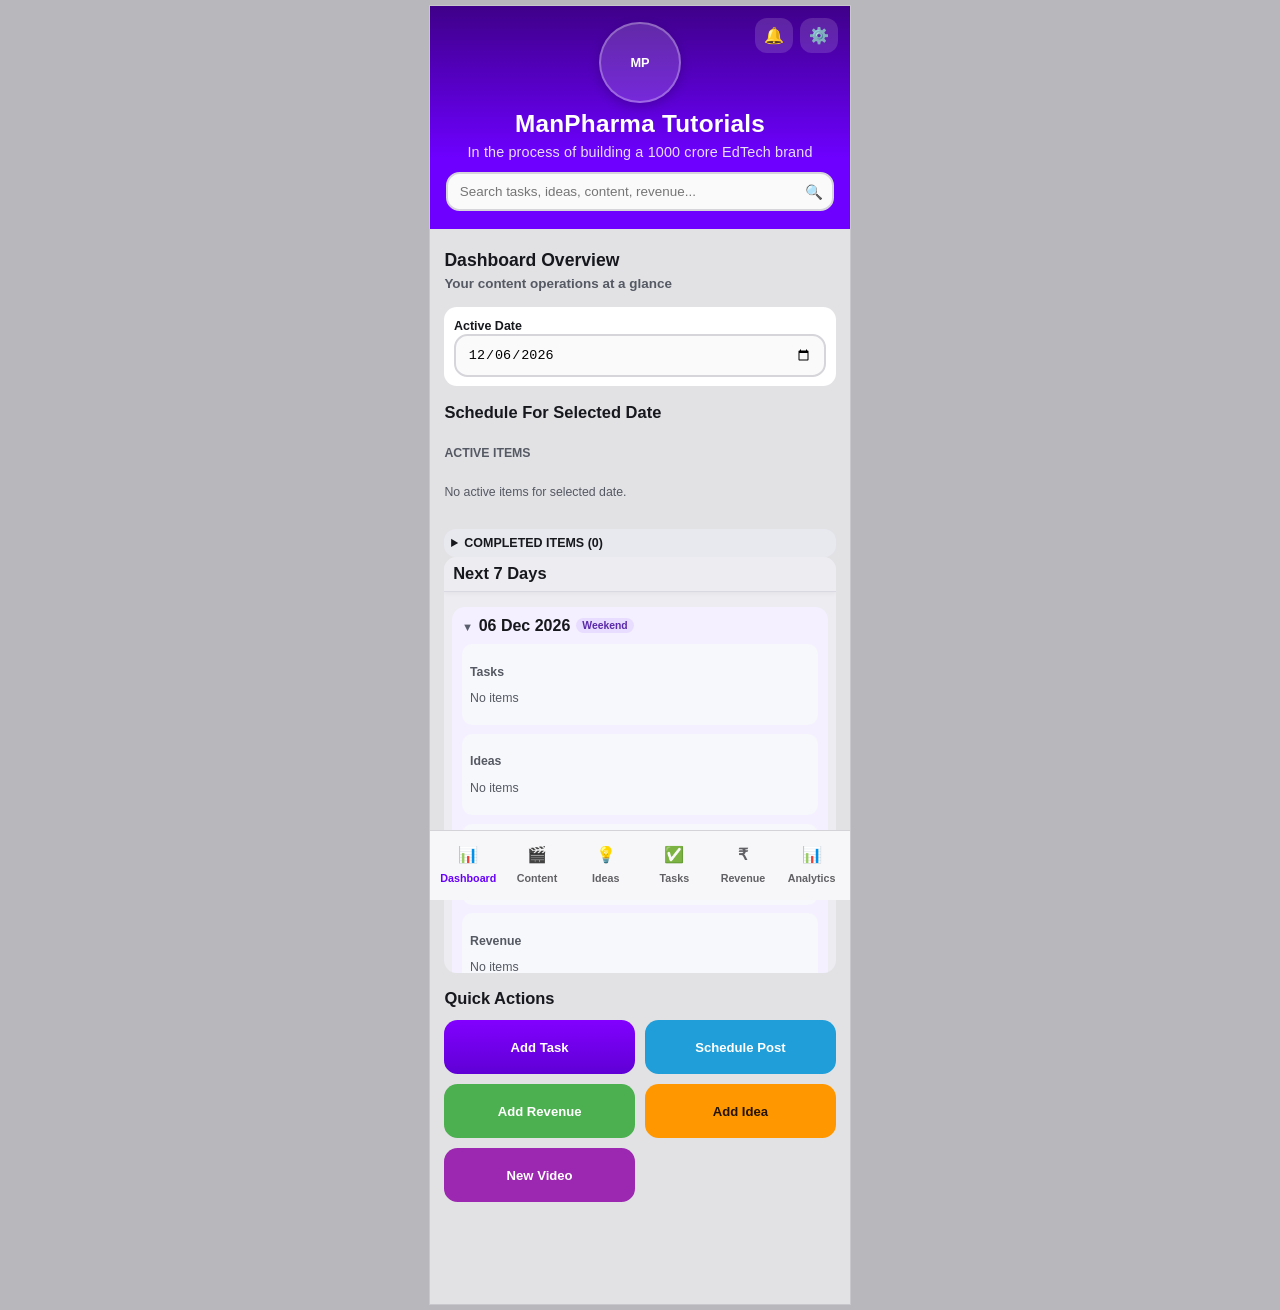
==== index.html @ 7091d490 "Add files via upload" ====
<!doctype html>
<html lang="en">
<head>
  <meta charset="UTF-8" />
  <meta name="viewport" content="width=device-width, initial-scale=1.0, viewport-fit=cover" />
  <meta name="theme-color" content="#ffffff" />
  <meta name="apple-mobile-web-app-capable" content="yes" />
  <meta name="apple-mobile-web-app-status-bar-style" content="default" />
  <meta name="apple-mobile-web-app-title" content="ManPharma" />
  <title>ManPharma Offline Dashboard</title>
  <link rel="manifest" href="./manifest.json" />
  <link rel="icon" type="image/png" href="./icons/icon-192.png" />
  <link rel="apple-touch-icon" href="./icons/apple-touch-icon.png" />
  <link rel="stylesheet" href="./styles.css" />
</head>
<body>
  <div class="phone-shell">
    <header class="topbar">
      <div class="brand-stack">
        <div class="brand-logo-box large">
          <img id="brandLogo" class="brand-logo hidden" alt="Brand logo" />
          <span id="brandLogoFallback" class="brand-logo-fallback">MP</span>
        </div>
        <div class="brand-texts centered">
          <h1 id="brandTitle">ManPharma Tutorials</h1>
          <p id="brandTagline">In the process of building a 1000 crore EdTech brand</p>
        </div>
      </div>
      <div class="header-actions">
        <button id="notifyButton" class="icon-btn" title="Due Notifications" aria-label="Due Notifications">🔔 <span id="notifyCount" class="badge hidden">0</span></button>
        <button id="brandingButton" class="icon-btn" title="Branding Settings" aria-label="Branding Settings" data-open="brandingModal">⚙️</button>
      </div>
      <div class="search-wrap">
        <input id="globalSearchInput" type="search" placeholder="Search tasks, ideas, content, revenue..." />
        <span class="search-icon">🔍</span>
      </div>
    </header>

    <main class="content" id="dashboardView">
      <section class="hero">
        <h2>Dashboard Overview</h2>
        <p>Your content operations at a glance</p>
      </section>
      <section class="card-inline">
        <label for="dashboardDatePicker">Active Date</label>
        <input id="dashboardDatePicker" type="date" />
      </section>
      <section>
        <h3>Schedule For Selected Date</h3>
        <div id="dashboardDayList" class="list"></div>
      </section>
      <section>
        <div class="week-zone">
          <div class="week-zone-head">
            <h3>Next 7 Days</h3>
          </div>
          <div id="dashboardWeekList" class="list week-scroll"></div>
        </div>
      </section>
      <section>
        <h3>Quick Actions</h3>
        <div class="action-grid">
          <button class="action-btn btn-purple" data-open="taskModal">Add Task</button>
          <button class="action-btn btn-blue" data-open="postModal">Schedule Post</button>
          <button class="action-btn btn-green" data-open="revenueModal">Add Revenue</button>
          <button class="action-btn btn-orange" data-open="ideaModal">Add Idea</button>
          <button class="action-btn btn-violet" data-open="videoModal">New Video</button>
        </div>
      </section>
    </main>

    <main class="content hidden" id="contentView">
      <section class="hero"><h2>Content</h2><p>Manage scheduled posts and videos</p></section>
      <button class="wide-cta" data-open="postModal">Schedule New Post</button>
      <button class="wide-cta" data-open="videoModal">Add New Video</button>
      <h3>Posts</h3>
      <div id="postsList" class="list"></div>
      <h3>Videos</h3>
      <div id="videosList" class="list"></div>
    </main>

    <main class="content hidden" id="ideasView">
      <section class="hero"><h2>Ideas</h2><p>Capture content and research ideas</p></section>
      <button class="wide-cta" data-open="ideaModal">New Idea</button>
      <div id="ideasList" class="list"></div>
    </main>

    <main class="content hidden" id="tasksView">
      <section class="hero"><h2>Tasks</h2><p>Track priorities and due dates</p></section>
      <button class="wide-cta" data-open="taskModal">Create Task</button>
      <div id="tasksList" class="list"></div>
    </main>

    <main class="content hidden" id="revenueView">
      <section class="hero"><h2>Revenue</h2><p>Track income entries and summaries</p></section>
      <button class="wide-cta" data-open="revenueModal">Add Revenue Entry</button>
      <div class="stats-grid one-col">
        <article class="stat-box">
          <small>Revenue Distribution</small>
          <canvas id="revenuePieChart" class="chart-canvas" width="320" height="220"></canvas>
        </article>
      </div>
      <div id="revenueModuleList" class="list"></div>
    </main>

    <main class="content hidden" id="analyticsView">
      <section class="hero"><h2>Analytics</h2><p>Productivity and revenue insights</p></section>
      <section>
        <h3>Productivity Analytics</h3>
        <div class="range-filter" data-range-group="prodRange">
          <button type="button" class="range-btn" data-range="1d">1 Day</button>
          <button type="button" class="range-btn active" data-range="7d">7 Days</button>
          <button type="button" class="range-btn" data-range="3m">3 Months</button>
          <button type="button" class="range-btn" data-range="6m">6 Months</button>
        </div>
        <div class="metric-stack">
          <article class="metric-stat-card metric-prod-scheduled"><small>Tasks Scheduled</small><strong id="prodScheduledMetric">0</strong></article>
          <article class="metric-stat-card metric-prod-completed"><small>Tasks Completed</small><strong id="prodCompletedMetric">0</strong></article>
          <article class="metric-stat-card metric-prod-rescheduled"><small>Tasks Rescheduled</small><strong id="prodRescheduledMetric">0</strong></article>
          <article class="metric-stat-card metric-prod-pending"><small>Tasks Pending</small><strong id="prodPendingMetric">0</strong></article>
        </div>
      </section>
      <section>
        <h3>Revenue Analytics</h3>
        <div class="range-filter" data-range-group="revRange">
          <button type="button" class="range-btn" data-range="1d">1 Day</button>
          <button type="button" class="range-btn active" data-range="7d">7 Days</button>
          <button type="button" class="range-btn" data-range="3m">3 Months</button>
          <button type="button" class="range-btn" data-range="6m">6 Months</button>
        </div>
        <div class="metric-stack">
          <article class="metric-stat-card metric-rev-added"><small>Revenue Added</small><strong id="revAddedMetric">₹0</strong></article>
          <article class="metric-stat-card metric-rev-received"><small>Revenue Received</small><strong id="revReceivedMetric">₹0</strong></article>
          <article class="metric-stat-card metric-rev-pending"><small>Revenue Pending</small><strong id="revPendingMetric">₹0</strong></article>
          <article class="metric-stat-card metric-rev-monthly"><small>Monthly Total</small><strong id="revMonthlyMetric">₹0</strong></article>
        </div>
      </section>
    </main>

    <nav class="bottom-nav">
      <button class="nav-btn active" data-view="dashboardView"><span>📊</span><span>Dashboard</span></button>
      <button class="nav-btn" data-view="contentView"><span>🎬</span><span>Content</span></button>
      <button class="nav-btn" data-view="ideasView"><span>💡</span><span>Ideas</span></button>
      <button class="nav-btn" data-view="tasksView"><span>✅</span><span>Tasks</span></button>
      <button class="nav-btn" data-view="revenueView"><span>₹</span><span>Revenue</span></button>
      <button class="nav-btn" data-view="analyticsView"><span>📊</span><span>Analytics</span></button>
    </nav>
  </div>

  <div id="overlay" class="overlay hidden"></div>

  <section id="taskModal" class="modal hidden">
    <header><h2>New Task</h2><button data-close>✕</button></header>
    <form id="taskForm">
      <input type="hidden" name="editId" />
      <input name="title" required placeholder="Task Title *" />
      <textarea name="desc" placeholder="Description (optional)"></textarea>
      <label>Priority</label>
      <div class="chips priority-chips" data-chip-group="taskPriority">
        <button type="button" class="chip priority-low" data-value="low">Low</button>
        <button type="button" class="chip priority-medium active" data-value="medium">Medium</button>
        <button type="button" class="chip priority-high" data-value="high">High</button>
      </div>
      <label>Category</label>
      <div id="taskFormCategoryChips" class="chips" data-chip-group="taskCategory"></div>
      <div class="inline-actions">
        <input id="newTaskCategoryInput" type="text" placeholder="Add category" />
        <button id="addTaskCategoryBtn" class="submit-btn secondary-btn" type="button">+ Add</button>
      </div>
      <label>Due Date & Time</label>
      <input type="datetime-local" name="dueDate" required />
      <label>Attachment (optional)</label>
      <input type="file" name="attachment" accept="image/*,.pdf,.doc,.docx,.txt" />
      <button class="submit-btn" type="submit">Save Task</button>
    </form>
  </section>

  <section id="postModal" class="modal hidden">
    <header><h2>Schedule Post</h2><button data-close>✕</button></header>
    <form id="postForm">
      <input type="hidden" name="editId" />
      <input name="title" required placeholder="Title *" />
      <label>Content Type</label>
      <div class="chips" data-chip-group="postType">
        <button type="button" class="chip active" data-value="video">Video</button>
        <button type="button" class="chip" data-value="post">Post</button>
        <button type="button" class="chip" data-value="story">Story</button>
        <button type="button" class="chip" data-value="reel">Reel</button>
      </div>
      <label>Status</label>
      <div class="chips" data-chip-group="postStatus">
        <button type="button" class="chip" data-value="draft">Draft</button>
        <button type="button" class="chip active" data-value="scheduled">Scheduled</button>
        <button type="button" class="chip" data-value="posted">Posted</button>
      </div>
      <label>Platform</label>
      <div class="chips" data-chip-group="platform">
        <button type="button" class="chip active" data-value="youtube">YouTube</button>
        <button type="button" class="chip" data-value="instagram">Instagram</button>
        <button type="button" class="chip" data-value="facebook">Facebook</button>
        <button type="button" class="chip" data-value="linkedin">LinkedIn</button>
      </div>
      <label>Priority</label>
      <div class="chips priority-chips" data-chip-group="postPriority">
        <button type="button" class="chip priority-low" data-value="low">Low</button>
        <button type="button" class="chip priority-medium active" data-value="medium">Medium</button>
        <button type="button" class="chip priority-high" data-value="high">High</button>
      </div>
      <label>Scheduled Date & Time</label>
      <input type="datetime-local" name="date" required />
      <label>Attachment (optional)</label>
      <input type="file" name="attachment" accept="image/*,.pdf,.doc,.docx,.txt" />
      <button class="submit-btn" type="submit">Save Post</button>
    </form>
  </section>

  <section id="ideaModal" class="modal hidden">
    <header><h2>New Idea</h2><button data-close>✕</button></header>
    <form id="ideaForm">
      <input type="hidden" name="editId" />
      <input name="title" required placeholder="Idea Title *" />
      <textarea name="description" placeholder="Description"></textarea>
      <label>Category</label>
      <div id="ideaCategoryChips" class="chips" data-chip-group="ideaCategory">
        <button type="button" class="chip active" data-value="pharmacology">Pharmacology</button>
      </div>
      <div class="inline-actions">
        <input id="newIdeaCategoryInput" type="text" placeholder="Add custom category" />
        <button type="button" id="addIdeaCategoryBtn" class="submit-btn secondary-btn">Add</button>
      </div>
      <p class="meta-line">Tip: Tap ✕ beside custom category to delete it.</p>
      <label>Priority</label>
      <div class="chips priority-chips" data-chip-group="ideaPriority">
        <button type="button" class="chip priority-low" data-value="low">Low</button>
        <button type="button" class="chip priority-medium active" data-value="medium">Medium</button>
        <button type="button" class="chip priority-high" data-value="high">High</button>
      </div>
      <label>Attachment (optional)</label>
      <input type="file" name="attachment" accept="image/*,.pdf,.doc,.docx,.txt" />
      <label>Date (optional)</label>
      <input type="date" name="ideaDate" />
      <button class="submit-btn" type="submit">Save Idea</button>
    </form>
  </section>

  <section id="revenueModal" class="modal hidden">
    <header><h2>Add Revenue</h2><button data-close>✕</button></header>
    <form id="revenueForm">
      <input type="hidden" name="editId" />
      <input name="title" placeholder="Title / Source label" />
      <label>Income Source</label>
      <select name="source" required>
        <option value="YouTube">YouTube</option>
        <option value="Course Sales">Course Sales</option>
        <option value="Sponsorship">Sponsorship</option>
        <option value="Affiliate">Affiliate</option>
        <option value="Other">Other</option>
      </select>
      <input name="category" placeholder="Category (manual)" />
      <input type="number" name="amount" min="0" step="1" required placeholder="Amount (INR)" />
      <label>Date</label>
      <input type="date" name="date" />
      <textarea name="notes" placeholder="Notes/comments"></textarea>
      <label>Payment Status</label>
      <select name="paymentStatus">
        <option value="received">Received</option>
        <option value="pending">Pending</option>
      </select>
      <button class="submit-btn" type="submit">Save Revenue</button>
    </form>
  </section>

  <section id="videoModal" class="modal hidden">
    <header><h2>New Video</h2><button data-close>✕</button></header>
    <form id="videoForm">
      <input type="hidden" name="editId" />
      <input name="title" required placeholder="Video title" />
      <label>Status</label>
      <div class="chips" data-chip-group="videoStatus">
        <button type="button" class="chip active" data-value="in-progress">In Progress</button>
        <button type="button" class="chip" data-value="editing">Editing</button>
        <button type="button" class="chip" data-value="done">Done</button>
      </div>
      <label>Priority</label>
      <div class="chips priority-chips" data-chip-group="videoPriority">
        <button type="button" class="chip priority-low" data-value="low">Low</button>
        <button type="button" class="chip priority-medium active" data-value="medium">Medium</button>
        <button type="button" class="chip priority-high" data-value="high">High</button>
      </div>
      <label>Attachment (optional)</label>
      <input type="file" name="attachment" accept="image/*,.pdf,.doc,.docx,.txt" />
      <button class="submit-btn" type="submit">Save Video</button>
    </form>
  </section>

  <section id="brandingModal" class="modal hidden">
    <header><h2>Branding Settings</h2><button data-close>✕</button></header>
    <form id="brandingForm">
      <label for="brandingTitleInput">Brand Title</label>
      <input id="brandingTitleInput" name="brandTitle" maxlength="50" required />
      <label for="brandingTaglineInput">Tagline</label>
      <input id="brandingTaglineInput" name="brandTagline" maxlength="120" required />
      <label>Logo (JPG, PNG, SVG)</label>
      <input id="logoInput" type="file" accept=".jpg,.jpeg,.png,.svg,image/jpeg,image/png,image/svg+xml" />
      <div class="branding-preview">
        <img id="brandingLogoPreview" class="branding-logo-preview hidden" alt="Current logo preview" />
        <span id="brandingLogoPreviewFallback" class="brand-logo-fallback">MP</span>
      </div>
      <label><input id="logoCircleToggle" type="checkbox" checked /> Circular crop logo</label>
      <label for="logoPosX">Adjust Logo Position X</label>
      <input id="logoPosX" type="range" min="0" max="100" value="50" />
      <label for="logoPosY">Adjust Logo Position Y</label>
      <input id="logoPosY" type="range" min="0" max="100" value="50" />
      <div class="inline-actions">
        <button type="button" id="replaceLogoBtn" class="submit-btn secondary-btn">Replace Logo</button>
        <button type="button" id="removeLogoBtn" class="submit-btn danger-btn">Remove Logo</button>
      </div>
      <div class="inline-actions">
        <button type="button" id="exportDataBtn" class="submit-btn secondary-btn">Export Backup</button>
        <button type="button" id="importDataBtn" class="submit-btn secondary-btn">Import Backup</button>
      </div>
      <input id="importDataInput" type="file" accept="application/json" class="hidden" />
      <button class="submit-btn" type="submit">Save Branding</button>
    </form>
  </section>

  <section id="filePreviewModal" class="modal hidden">
    <header><h2>Attachment Preview</h2><button data-close>✕</button></header>
    <div id="filePreviewContent" class="file-preview-content"></div>
  </section>

  <section id="bellModal" class="modal hidden">
    <header><h2>Due & Overdue Tasks</h2><button data-close>✕</button></header>
    <div id="bellDueList" class="list"></div>
  </section>

  <section id="rescheduleModal" class="modal hidden">
    <header><h2>Reschedule Task</h2><button data-close>✕</button></header>
    <form id="rescheduleForm">
      <input type="hidden" name="taskId" />
      <label>New Due Date & Time</label>
      <input type="datetime-local" name="dueDate" required />
      <button class="submit-btn" type="submit">Save Reschedule</button>
    </form>
  </section>

  <script src="./storage.js"></script>
  <script src="./ui.js"></script>
  <script src="./main.js"></script>
</body>
</html>
---- styles.css ----
:root {
  --bg: #e2e2e5;
  --surface: #ffffff;
  --text: #17181d;
  --muted: #555963;
  --purple: #6700ff;
  --blue: #0098e8;
  --green: #2fbd55;
  --orange: #ff9800;
  --pink: #e71d73;
  --chip-bg: #4a4560;
  --shadow: 0 0.3rem 1rem rgba(0, 0, 0, 0.13);
}

* { box-sizing: border-box; }
html { font-size: 100%; }
body {
  margin: 0;
  font-family: "-apple-system", "BlinkMacSystemFont", "Segoe UI", sans-serif;
  background: #b8b8bc;
  color: var(--text);
}

.phone-shell {
  width: 100%;
  max-width: 100vw;
  margin: 0;
  min-height: 100dvh;
  background: var(--bg);
  box-shadow: 0 0 0 1px #c8c8cc;
  position: relative;
  padding-bottom: calc(5.1rem + env(safe-area-inset-bottom, 0px));
}

.topbar {
  background: linear-gradient(180deg, #3f0089 0%, #6d00ff 68%);
  color: #fff;
  padding: 0.75rem 1rem 1.1rem;
  position: sticky;
  top: 0;
  z-index: 30;
}

.brand-stack {
  display: flex;
  align-items: center;
  flex-direction: column;
  gap: 0.45rem;
  padding-top: 0.2rem;
}

.brand-logo-box {
  width: 2.2rem;
  height: 2.2rem;
  border-radius: 0.7rem;
  background: #ffffff29;
  display: grid;
  place-items: center;
  overflow: hidden;
  flex-shrink: 0;
}

.brand-logo-box.large {
  width: 5.1rem;
  height: 5.1rem;
  border-radius: 999px;
  box-shadow: 0 0.25rem 0.75rem rgba(0, 0, 0, 0.2);
  border: 2px solid #ffffff4a;
}

.brand-logo-box.crop-circle .brand-logo {
  border-radius: 999px;
}

.brand-logo {
  width: 100%;
  height: 100%;
  object-fit: contain;
  object-position: center;
  image-rendering: -webkit-optimize-contrast;
}

.brand-logo-fallback {
  font-size: 0.8rem;
  font-weight: 800;
  color: #fff;
}

.brand-texts {
  min-width: 0;
}

.brand-texts.centered {
  text-align: center;
}

.brand-texts h1 {
  margin: 0;
  font-size: clamp(1.25rem, 5.8vw, 1.52rem);
  letter-spacing: 0.01em;
  font-weight: 800;
  white-space: nowrap;
  overflow: hidden;
  text-overflow: ellipsis;
}

.brand-texts p {
  margin: 0.26rem 0 0;
  font-size: clamp(0.82rem, 3.4vw, 0.9rem);
  color: #e8defa;
  letter-spacing: 0.01em;
  line-height: 1.25;
  max-width: 24rem;
  display: -webkit-box;
  -webkit-line-clamp: 2;
  -webkit-box-orient: vertical;
  overflow: hidden;
}

.header-actions {
  display: flex;
  align-items: center;
  gap: 0.46rem;
  position: absolute;
  top: 0.7rem;
  right: 0.75rem;
  z-index: 5;
}

.search-wrap {
  margin-top: 0.7rem;
  position: relative;
}

.search-wrap input {
  width: 100%;
  min-height: 2.25rem;
  border: 0;
  border-radius: 0.7rem;
  padding: 0.55rem 2.1rem 0.55rem 0.7rem;
  font-size: 0.8rem;
  background: #ffffffee;
}
.search-icon {
  position: absolute;
  right: 0.7rem;
  top: 50%;
  transform: translateY(-50%);
  font-size: 0.9rem;
  color: #4f5460;
  pointer-events: none;
}

.icon-btn {
  border: 0;
  background: #ffffff24;
  color: #fff;
  border-radius: 0.75rem;
  padding: 0.42rem 0.56rem;
  font-size: 1rem;
  cursor: pointer;
  position: relative;
  min-width: 2.2rem;
  min-height: 2.2rem;
}

.badge {
  position: absolute;
  top: -0.34rem;
  right: -0.34rem;
  background: #ff3b30;
  color: #fff;
  border-radius: 999px;
  min-width: 1rem;
  height: 1rem;
  font-size: 0.65rem;
  display: grid;
  place-items: center;
  border: 2px solid #fff;
}

.content { padding: 0.95rem 0.9rem 1.25rem; }
.card-inline {
  background: #fff;
  border-radius: 0.8rem;
  padding: 0.6rem;
  margin-top: 0.6rem;
}
.hero h2 { margin: 0.35rem 0 0; font-size: 1.1rem; line-height: 1.2; }
.hero p { margin: 0.3rem 0 1rem; color: var(--muted); font-size: 0.84rem; font-weight: 600; }
h3 { font-size: 1.03rem; margin: 1.05rem 0 0.7rem; line-height: 1.2; }

.cards-stack { display: grid; gap: 0.7rem; }
.metric-card {
  background: var(--surface);
  border-radius: 1rem;
  padding: 0.9rem;
  display: flex;
  gap: 0.8rem;
  align-items: center;
  box-shadow: var(--shadow);
  border-left: 0.3rem solid transparent;
}
.metric-icon {
  width: 3rem;
  height: 3rem;
  border-radius: 50%;
  background: #efeff5;
  display: grid;
  place-items: center;
  font-size: 1.5rem;
}
.metric-card strong { font-size: 1.55rem; line-height: 1; }
.metric-card p { margin: 0; font-size: 1rem; font-weight: 700; }
.metric-card small { font-size: 0.78rem; color: var(--muted); }

.accent-purple { border-left-color: var(--purple); }
.accent-blue { border-left-color: var(--blue); }
.accent-orange { border-left-color: var(--orange); }
.accent-green { border-left-color: var(--green); }

.action-grid {
  display: grid;
  grid-template-columns: repeat(2, 1fr);
  gap: 0.65rem;
}
.action-btn {
  border: 0;
  border-radius: 0.85rem;
  padding: 0.88rem 0.65rem;
  font-size: 0.82rem;
  font-weight: 800;
  color: #fff;
  min-height: 3.35rem;
  cursor: pointer;
}

.btn-purple { background: linear-gradient(180deg, #8200ff, #5f00d5); }
.btn-blue { background: #1f9ed9; }
.btn-green { background: #4caf50; }
.btn-orange { background: #ff9800; color: #241300; }
.btn-violet { background: #9c27b0; }
.btn-pink { background: #e91e63; }

.stats-grid {
  display: grid;
  grid-template-columns: repeat(2, 1fr);
  gap: 0.65rem;
}
.stats-grid.one-col {
  grid-template-columns: 1fr;
}
.stat-box {
  background: #f7f7f8;
  border-radius: 0.95rem;
  padding: 0.95rem;
  text-align: center;
}
.chart-canvas {
  width: 100%;
  height: 13rem;
  margin-top: 0.45rem;
  image-rendering: auto;
}
.stat-box div { font-size: 1.35rem; }
.stat-box strong { display: block; font-size: 1.55rem; }
.stat-box small { color: var(--muted); font-size: 0.8rem; }

.bottom-nav {
  position: fixed;
  bottom: 0;
  width: 100vw;
  left: 0;
  right: 0;
  background: #f7f7f9;
  border-top: 1px solid #d3d3d8;
  display: grid;
  grid-auto-flow: column;
  grid-auto-columns: minmax(4.1rem, 1fr);
  padding: 0.35rem 0.25rem;
  z-index: 40;
  overflow-x: auto;
}
.nav-btn {
  border: 0;
  background: transparent;
  color: #616165;
  font-size: 0.72rem;
  font-weight: 700;
  padding: 0.35rem 0.12rem;
  cursor: pointer;
  min-height: 3.6rem;
  display: grid;
  place-items: center;
  gap: 0.12rem;
}
.nav-btn.active { color: var(--purple); }
.nav-btn span:first-child { font-size: 1rem; line-height: 1; }
.nav-btn span:last-child { font-size: 0.67rem; line-height: 1.1; }

.wide-cta {
  width: 100%;
  border: 0;
  border-radius: 0.85rem;
  background: linear-gradient(90deg, #7500ff, #5400bf);
  color: #fff;
  font-size: 0.84rem;
  font-weight: 800;
  padding: 0.8rem;
  margin-bottom: 0.58rem;
  cursor: pointer;
}
.list {
  display: grid;
  gap: 0.58rem;
  margin-top: 0.45rem;
}
.list-item {
  border-radius: 1rem;
  background: #fff;
  padding: 0.82rem 0.8rem;
  box-shadow: 0 0.26rem 0.78rem rgba(0, 0, 0, 0.12);
  transition: transform 0.2s ease, opacity 0.2s ease, background-color 0.2s ease;
}
.list-item p { margin: 0.25rem 0; font-size: 0.8rem; }
.list-item.completed {
  opacity: 0.58;
  background: #f0f1f4;
}
.item-main {
  display: flex;
  align-items: flex-start;
  gap: 0.62rem;
}
.item-content {
  min-width: 0;
  flex: 1;
}
.item-title-row {
  display: flex;
  align-items: flex-start;
  gap: 0.4rem;
}
.item-title {
  font-size: 0.86rem;
  font-weight: 700;
  min-width: 0;
  flex: 1;
  white-space: normal;
  overflow-wrap: anywhere;
  word-break: break-word;
}
.item-subline {
  margin-top: 0.14rem;
  color: #61626c;
  font-size: 0.76rem;
  line-height: 1.2;
  overflow-wrap: anywhere;
  word-break: break-word;
}
.item-bottom {
  margin-top: 0.36rem;
}
.list-item.completed .item-title,
.list-item.completed .meta-line {
  text-decoration: line-through;
}
.delete-btn {
  border: 0;
  background: #f3d9dc;
  color: #8d1f28;
  border-radius: 0.55rem;
  padding: 0.34rem 0.5rem;
  cursor: pointer;
  font-size: 0.82rem;
  min-height: 2rem;
}
.edit-btn {
  border: 0;
  background: #dbe4f6;
  color: #334b79;
  border-radius: 0.55rem;
  padding: 0.34rem 0.5rem;
  cursor: pointer;
  font-size: 0.82rem;
  min-height: 2rem;
}
.edit-btn:disabled {
  opacity: 0.45;
  cursor: not-allowed;
}
.item-actions {
  display: flex;
  flex-direction: column;
  gap: 0.3rem;
  flex-shrink: 0;
  align-items: flex-end;
}
.attach-btn {
  border: 0;
  background: #d7e7d8;
  color: #1f5f2e;
  border-radius: 0.55rem;
  padding: 0.34rem 0.5rem;
  cursor: pointer;
  font-size: 0.82rem;
  min-height: 2rem;
}
.toggle-box {
  width: 1.05rem;
  height: 1.05rem;
  margin: 0;
  align-self: center;
}
.meta-line {
  color: var(--muted);
  font-size: 0.77rem;
  overflow-wrap: anywhere;
  word-break: break-word;
}
.completed-wrap {
  margin-top: 0.55rem;
}
.completed-box {
  background: #e8e9ef;
  border-radius: 0.75rem;
  padding: 0.42rem;
}
.completed-box summary {
  cursor: pointer;
  font-weight: 700;
  font-size: 0.78rem;
}
.completed-box > .list {
  max-height: 0;
  overflow: hidden;
  transition: max-height 0.24s ease;
}
.completed-box[open] > .list {
  max-height: 60rem;
}
.task-category-tools {
  background: #fff;
  border-radius: 0.8rem;
  padding: 0.65rem;
  margin: 0.6rem 0;
}
.day-task-list {
  display: grid;
  gap: 0.5rem;
}
.day-task-row {
  display: flex;
  align-items: flex-start;
  gap: 0.6rem;
  background: #fff;
  border-radius: 0.8rem;
  padding: 0.65rem 0.7rem;
  border: 1px solid #e2e4eb;
}
.day-task-row .toggle-box {
  margin-top: 0.1rem;
}
.day-task-content {
  min-width: 0;
  flex: 1;
}
.day-task-title {
  margin: 0;
  font-size: 0.9rem;
  font-weight: 700;
  color: #1a1f2b;
}
.day-task-meta {
  margin: 0.18rem 0 0;
  color: #5d6371;
  font-size: 0.78rem;
}
.day-task-row.completed .day-task-title,
.day-task-row.completed .day-task-meta {
  text-decoration: line-through;
  opacity: 0.7;
}
.week-zone {
  max-height: 26rem;
  overflow-y: auto;
  border-radius: 0.8rem;
  background: #ececf1;
}
.week-zone-head {
  position: sticky;
  top: 0;
  z-index: 2;
  background: #ececf1;
  border-bottom: 1px solid #d8d9e1;
  box-shadow: 0 2px 4px rgba(0, 0, 0, 0.04);
  padding: 0.45rem 0.55rem;
}
.week-zone-head h3 {
  margin: 0;
}
.week-scroll {
  display: grid;
  gap: 0.5rem;
  padding: 0.5rem;
}
.analytics-vertical {
  text-align: left;
}
.analytics-vertical p {
  margin: 0.4rem 0;
  font-size: 0.9rem;
  color: #1d2331;
}
.analytics-vertical strong {
  color: #121722;
}
.scheduled-group {
  background: #fff;
  border-radius: 0.8rem;
  padding: 0.6rem;
}
.week-card.weekend {
  background: #f4f0ff;
}
.scheduled-head {
  display: flex;
  align-items: flex-start;
  justify-content: space-between;
  gap: 0.5rem;
}
.scheduled-head::-webkit-details-marker {
  display: none;
}
.week-headline {
  display: flex;
  align-items: center;
  gap: 0.35rem;
}
.week-arrow::before {
  content: "▼";
  font-size: 0.7rem;
  color: #5a5f6d;
}
.week-card:not([open]) .week-arrow::before {
  content: "▶";
}
.weekend-chip {
  font-size: 0.65rem;
  font-weight: 700;
  color: #5a2aa8;
  background: #e9ddff;
  border-radius: 999px;
  padding: 0.12rem 0.4rem;
}
.inline-mini-actions {
  display: flex;
  flex-wrap: nowrap;
  gap: 0.35rem;
  justify-content: flex-end;
  overflow-x: auto;
  white-space: nowrap;
}
.week-zone .inline-mini-actions {
  display: none !important;
}
.mini-btn {
  border: 0;
  border-radius: 999px;
  color: #fff;
  font-size: 0.68rem;
  font-weight: 700;
  padding: 0.28rem 0.5rem;
  cursor: pointer;
  flex: 0 0 auto;
}
.mini-task {
  background: linear-gradient(180deg, #8200ff, #5f00d5);
}
.mini-content {
  background: #1f9ed9;
}
.mini-revenue {
  background: #4caf50;
}

.range-filter {
  display: flex;
  gap: 0.4rem;
  margin-bottom: 0.6rem;
  overflow-x: auto;
}
.range-btn {
  border: 1px solid #d2d5dd;
  background: #f8f9fb;
  color: #3e4555;
  border-radius: 999px;
  padding: 0.36rem 0.62rem;
  font-size: 0.75rem;
  font-weight: 700;
  flex: 0 0 auto;
  cursor: pointer;
}
.range-btn.active {
  background: #ece6ff;
  border-color: #b8a8ef;
  color: #45238f;
}

.metric-stack {
  display: grid;
  gap: 0.5rem;
}
.metric-stat-card {
  border-radius: 0.85rem;
  padding: 0.72rem 0.78rem;
  color: #fff;
}
.metric-stat-card small {
  font-size: 0.72rem;
  opacity: 0.95;
}
.metric-stat-card strong {
  display: block;
  margin-top: 0.22rem;
  font-size: 1.3rem;
  font-weight: 800;
}
.metric-prod-scheduled { background: linear-gradient(180deg, #5c6cff, #5343d8); }
.metric-prod-completed { background: #2f9f54; }
.metric-prod-rescheduled { background: #f2941f; }
.metric-prod-pending { background: #d64a4a; }
.metric-rev-added { background: linear-gradient(180deg, #1896d8, #2570d9); }
.metric-rev-received { background: #2f9f54; }
.metric-rev-pending { background: #d97070; }
.metric-rev-monthly { background: linear-gradient(180deg, #7f33f0, #5f2ec6); }

.analytics-vertical {
  background: transparent;
  padding: 0;
}
.scheduled-grid {
  display: grid;
  gap: 0.55rem;
  margin-top: 0.6rem;
  overflow: hidden;
  max-height: 40rem;
  opacity: 1;
  transition: max-height 0.22s ease, opacity 0.2s ease;
}
.week-card:not([open]) .scheduled-grid {
  max-height: 0;
  opacity: 0;
  margin-top: 0;
}
.scheduled-cell {
  background: #f7f8fb;
  border-radius: 0.65rem;
  padding: 0.5rem;
}

@keyframes itemIn {
  from { opacity: 0; transform: translateY(4px); }
  to { opacity: 1; transform: translateY(0); }
}
.list-item {
  animation: itemIn 0.2s ease;
}

.overlay {
  position: fixed;
  inset: 0;
  background: rgba(0, 0, 0, 0.5);
  z-index: 50;
}

.modal {
  position: fixed;
  left: 50%;
  transform: translateX(-50%);
  bottom: 0;
  width: min(26.25rem, 100vw);
  max-height: 90vh;
  overflow: auto;
  background: #f3f3f5;
  border-radius: 1.2rem 1.2rem 0 0;
  z-index: 60;
  padding: 1rem 0.88rem 1.2rem;
}
.modal header {
  display: flex;
  justify-content: space-between;
  align-items: center;
  margin-bottom: 0.45rem;
}
.modal h2 { margin: 0; font-size: 1.1rem; }
.modal header button {
  border: 0;
  font-size: 1.65rem;
  background: transparent;
  cursor: pointer;
  color: #67676d;
}

form { display: grid; gap: 0.6rem; }
input:not([type="checkbox"]):not([type="range"]), textarea, select {
  width: 100%;
  border: 2px solid #d5d5da;
  border-radius: 0.85rem;
  padding: 0.65rem 0.74rem;
  font-size: 0.84rem;
  background: #fafafb;
}
textarea { min-height: 6rem; resize: vertical; }
input[type="range"] {
  width: 100%;
}
input[type="checkbox"] {
  width: auto;
}
label { font-size: 0.78rem; font-weight: 700; margin-top: 0.2rem; }

.chips {
  display: flex;
  flex-wrap: wrap;
  gap: 0.45rem;
}
.category-chip-wrap {
  display: inline-flex;
  align-items: center;
  background: #eef0f6;
  border-radius: 0.7rem;
  padding: 0.13rem;
}
.chip-remove {
  border: 0;
  background: #f0d2d7;
  color: #7d2931;
  border-radius: 0.45rem;
  width: 1.2rem;
  height: 1.2rem;
  font-size: 0.72rem;
  cursor: pointer;
}
.chip {
  border: 0;
  border-radius: 0.7rem;
  padding: 0.5rem 0.72rem;
  font-size: 0.78rem;
  font-weight: 800;
  color: #fff;
  background: var(--chip-bg);
  cursor: pointer;
}
.chip.active {
  color: #111;
  background: #ffce59;
  box-shadow: 0 0 0 2px #8d5d00 inset;
}
.priority-high {
  background: #8f3436;
}
.priority-medium {
  background: #8a6831;
}
.priority-low {
  background: #2f7a4b;
}
.priority-chips .chip.active {
  color: #fff;
  box-shadow: 0 0 0 2px #1012192b inset;
}
.priority-chips .chip.priority-high.active { background: #c74042; }
.priority-chips .chip.priority-medium.active { background: #b57a24; }
.priority-chips .chip.priority-low.active { background: #348554; }
.priority-badge {
  display: inline-block;
  font-size: 0.7rem;
  font-weight: 700;
  border-radius: 999px;
  padding: 0.2rem 0.46rem;
  color: #fff;
  margin: 0.1rem 0.36rem 0.1rem 0;
}
.priority-badge.high {
  background: #c74042;
}
.priority-badge.medium {
  background: #b57a24;
}
.priority-badge.low {
  background: #348554;
}

@media (prefers-color-scheme: dark) {
  .priority-badge.high { background: #d25557; }
  .priority-badge.medium { background: #c58a2e; }
  .priority-badge.low { background: #3f9461; }
}

.submit-btn {
  border: 0;
  border-radius: 999px;
  padding: 0.78rem;
  font-size: 0.84rem;
  font-weight: 800;
  color: #fff;
  background: linear-gradient(180deg, #8100ff, #6200db);
  margin-top: 0.45rem;
  cursor: pointer;
}

.inline-actions {
  display: grid;
  grid-template-columns: 1fr 1fr;
  gap: 0.5rem;
}
.branding-preview {
  width: 4rem;
  height: 4rem;
  border-radius: 999px;
  background: #ececf2;
  display: grid;
  place-items: center;
  overflow: hidden;
  border: 1px solid #cfd2db;
}
.branding-logo-preview {
  width: 100%;
  height: 100%;
  object-fit: contain;
  object-position: center;
}
.branding-preview .brand-logo-fallback {
  color: #44495a;
}

.secondary-btn {
  background: #4d5566;
}

.danger-btn {
  background: #c53238;
}

.notification-panel {
  margin-top: 0.95rem;
  background: #fff;
  border-radius: 0.9rem;
  padding: 0.68rem;
  box-shadow: var(--shadow);
}
.notification-panel ul { margin: 0; padding: 0 0 0 1rem; }
.notification-panel li { margin: 0.35rem 0; font-size: 0.8rem; }

.analytics-box {
  background: #fff;
  border-radius: 0.9rem;
  padding: 0.8rem;
}
.analytics-box p { font-size: 0.84rem; margin: 0.45rem 0; }

.file-preview-content img,
.file-preview-content iframe {
  width: 100%;
  border-radius: 0.7rem;
  border: 1px solid #d6d6dc;
  min-height: 16rem;
}

.file-preview-content a {
  font-weight: 700;
  word-break: break-word;
}

.hidden { display: none !important; }

@media (max-width: 22rem) {
  html { font-size: 93.75%; }
  .action-btn { min-height: 3.1rem; }
  .item-actions {
    align-items: stretch;
  }
  .edit-btn, .delete-btn {
    min-width: 2rem;
    padding: 0.3rem 0.4rem;
  }
}

@media (min-width: 26.251rem) {
  body { padding: 0.4rem 0; }
  .phone-shell {
    max-width: 26.25rem;
    margin: 0 auto;
  }
  .bottom-nav {
    width: 26.25rem;
    left: 50%;
    right: auto;
    transform: translateX(-50%);
  }
}
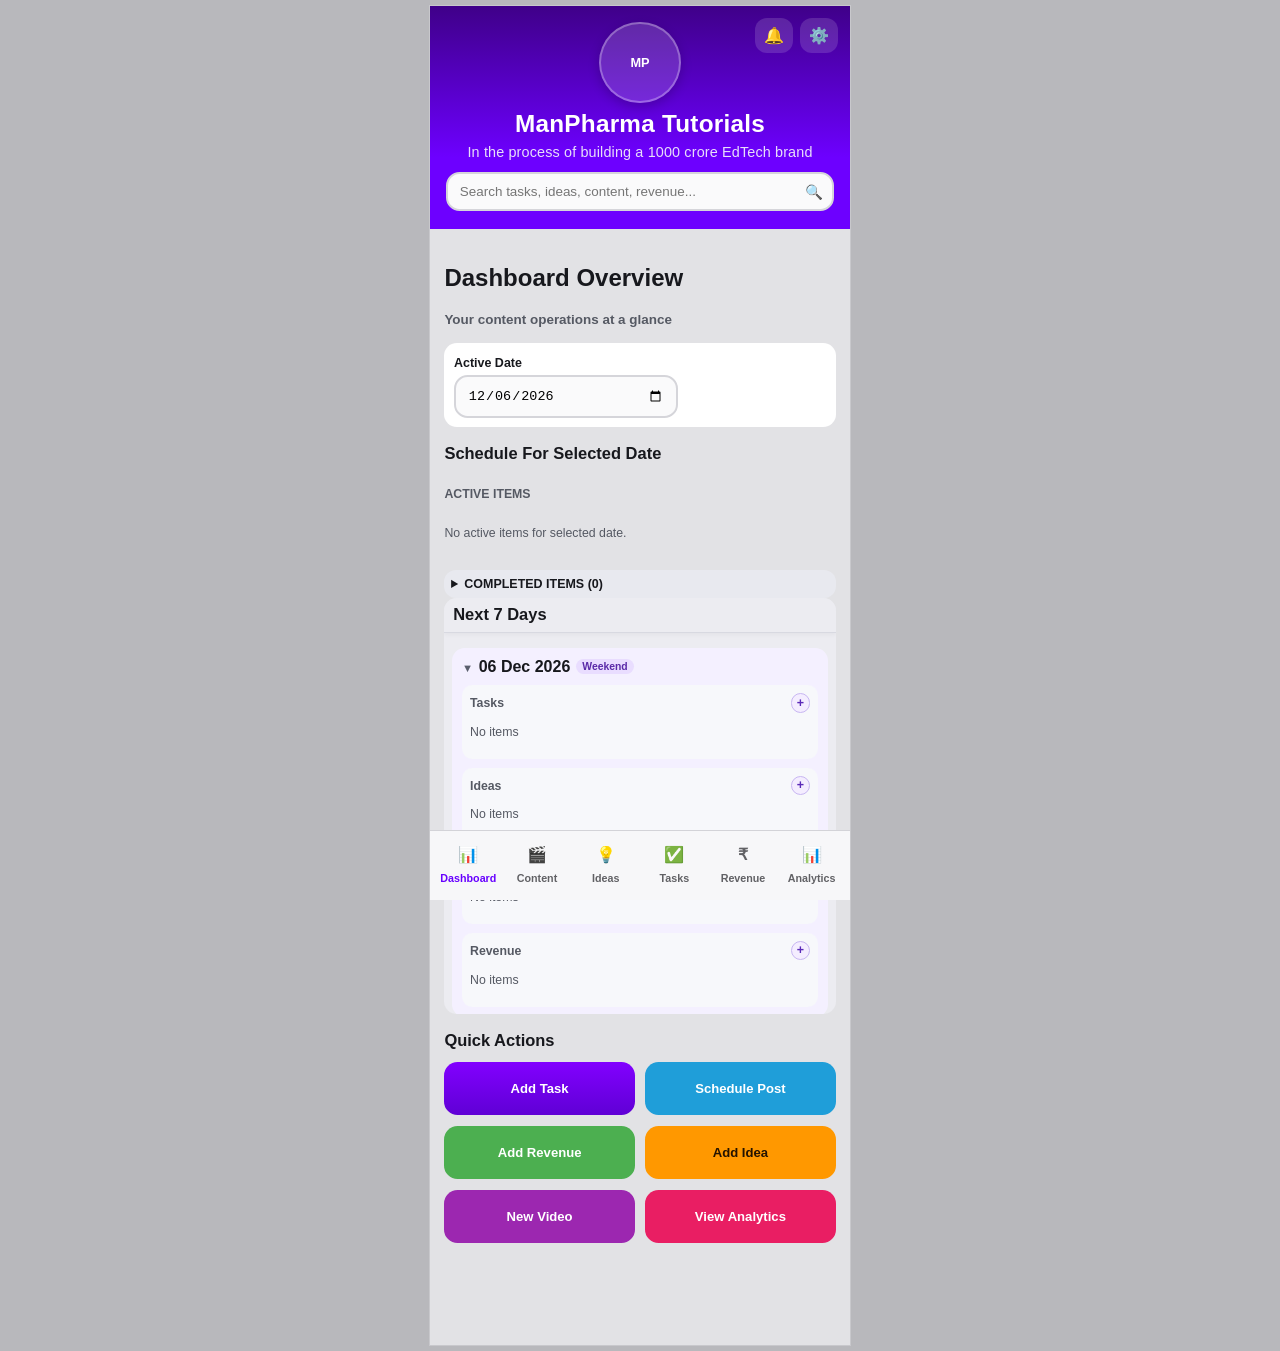
==== commit 4c794677: "Add files via upload" ====
--- a/index.html
+++ b/index.html
@@ -65,6 +65,7 @@
           <button class="action-btn btn-green" data-open="revenueModal">Add Revenue</button>
           <button class="action-btn btn-orange" data-open="ideaModal">Add Idea</button>
           <button class="action-btn btn-violet" data-open="videoModal">New Video</button>
+          <button class="action-btn btn-pink" type="button" onclick="document.querySelector('.nav-btn[data-view=&quot;analyticsView&quot;]')?.click()">View Analytics</button>
         </div>
       </section>
     </main>
--- a/styles.css
+++ b/styles.css
@@ -185,6 +185,14 @@
   border-radius: 0.8rem;
   padding: 0.6rem;
   margin-top: 0.6rem;
+  display: grid;
+  gap: 0.35rem;
+}
+#dashboardDatePicker {
+  width: 100%;
+  max-width: 14rem;
+  min-height: 2.1rem;
+}
 }
 .hero h2 { margin: 0.35rem 0 0; font-size: 1.1rem; line-height: 1.2; }
 .hero p { margin: 0.3rem 0 1rem; color: var(--muted); font-size: 0.84rem; font-weight: 600; }
@@ -221,7 +229,7 @@
 
 .action-grid {
   display: grid;
-  grid-template-columns: repeat(2, 1fr);
+  grid-template-columns: repeat(2, minmax(0, 1fr));
   gap: 0.65rem;
 }
 .action-btn {
@@ -457,6 +465,7 @@
   border-radius: 0.8rem;
   padding: 0.65rem 0.7rem;
   border: 1px solid #e2e4eb;
+  transition: opacity 0.2s ease, transform 0.2s ease;
 }
 .day-task-row .toggle-box {
   margin-top: 0.1rem;
@@ -658,6 +667,70 @@
   border-radius: 0.65rem;
   padding: 0.5rem;
 }
+.section-head-row {
+  display: flex;
+  align-items: center;
+  justify-content: space-between;
+  gap: 0.4rem;
+  margin-bottom: 0.2rem;
+}
+.section-title {
+  margin: 0;
+}
+.section-add-btn {
+  width: 1.2rem;
+  height: 1.2rem;
+  border-radius: 999px;
+  border: 1px solid #c8b6f2;
+  background: #f4edff;
+  color: #5b2bb8;
+  font-size: 0.78rem;
+  font-weight: 700;
+  line-height: 1;
+  display: grid;
+  place-items: center;
+  padding: 0;
+  cursor: pointer;
+  flex-shrink: 0;
+}
+.section-add-btn:active {
+  transform: scale(0.97);
+}
+.week-item-list {
+  display: grid;
+  gap: 0.45rem;
+}
+.week-item-card {
+  display: flex;
+  align-items: flex-start;
+  gap: 0.55rem;
+  border-radius: 0.75rem;
+  padding: 0.58rem 0.62rem;
+}
+.week-item-content {
+  min-width: 0;
+  flex: 1;
+}
+.week-item-title {
+  margin: 0;
+  font-size: 0.86rem;
+  font-weight: 700;
+  color: #1c2230;
+}
+.week-item-meta {
+  margin: 0.16rem 0 0;
+  font-size: 0.74rem;
+  color: #5f6776;
+}
+.week-item-card.completed .week-item-title,
+.week-item-card.completed .week-item-meta {
+  text-decoration: line-through;
+  opacity: 0.7;
+}
+.tint-task { background: #f0e9ff; }
+.tint-content { background: #e8f4ff; }
+.tint-revenue { background: #e9f8ec; }
+.tint-idea { background: #fff2e4; }
 
 @keyframes itemIn {
   from { opacity: 0; transform: translateY(4px); }
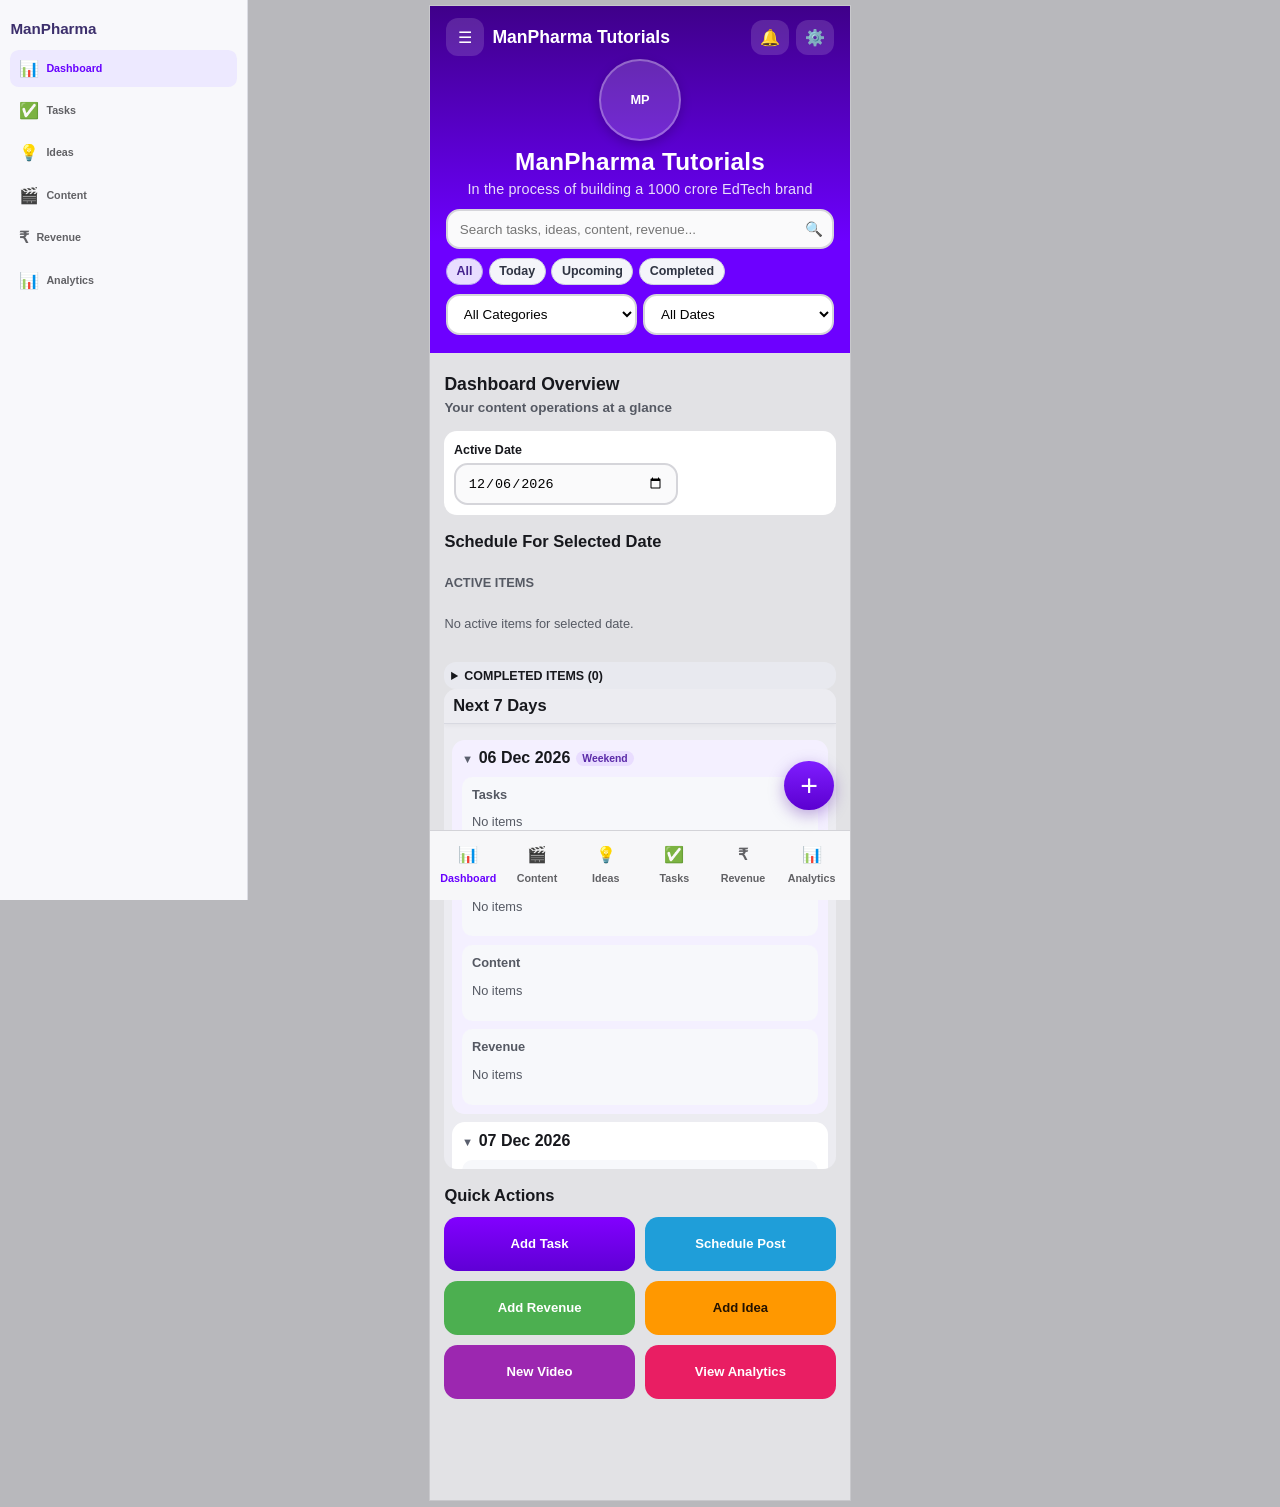
==== commit f0ab08c2: "Add files via upload" ====
--- a/index.html
+++ b/index.html
@@ -14,8 +14,29 @@
   <link rel="stylesheet" href="./styles.css" />
 </head>
 <body>
+  <aside class="app-sidebar">
+    <button id="sidebarCloseBtn" class="sidebar-close" type="button" aria-label="Close Navigation">✕</button>
+    <div class="sidebar-brand">ManPharma</div>
+    <nav class="sidebar-nav">
+      <button class="nav-btn active" data-view="dashboardView"><span>📊</span><span>Dashboard</span></button>
+      <button class="nav-btn" data-view="tasksView"><span>✅</span><span>Tasks</span></button>
+      <button class="nav-btn" data-view="ideasView"><span>💡</span><span>Ideas</span></button>
+      <button class="nav-btn" data-view="contentView"><span>🎬</span><span>Content</span></button>
+      <button class="nav-btn" data-view="revenueView"><span>₹</span><span>Revenue</span></button>
+      <button class="nav-btn" data-view="analyticsView"><span>📊</span><span>Analytics</span></button>
+    </nav>
+  </aside>
+  <div id="sidebarBackdrop" class="sidebar-backdrop"></div>
   <div class="phone-shell">
     <header class="topbar">
+      <div class="header-row">
+        <button id="menuToggleBtn" class="sidebar-open icon-btn" type="button" aria-label="Toggle Navigation">☰</button>
+        <div class="header-title">ManPharma Tutorials</div>
+        <div class="header-actions">
+          <button id="notifyButton" class="icon-btn" title="Due Notifications" aria-label="Due Notifications">🔔 <span id="notifyCount" class="badge hidden">0</span></button>
+          <button id="brandingButton" class="icon-btn" title="Branding Settings" aria-label="Branding Settings" data-open="brandingModal">⚙️</button>
+        </div>
+      </div>
       <div class="brand-stack">
         <div class="brand-logo-box large">
           <img id="brandLogo" class="brand-logo hidden" alt="Brand logo" />
@@ -26,13 +47,28 @@
           <p id="brandTagline">In the process of building a 1000 crore EdTech brand</p>
         </div>
       </div>
-      <div class="header-actions">
-        <button id="notifyButton" class="icon-btn" title="Due Notifications" aria-label="Due Notifications">🔔 <span id="notifyCount" class="badge hidden">0</span></button>
-        <button id="brandingButton" class="icon-btn" title="Branding Settings" aria-label="Branding Settings" data-open="brandingModal">⚙️</button>
-      </div>
       <div class="search-wrap">
         <input id="globalSearchInput" type="search" placeholder="Search tasks, ideas, content, revenue..." />
         <span class="search-icon">🔍</span>
+      </div>
+      <div class="global-filter-bar">
+        <div class="chips">
+          <button type="button" class="chip active" data-global-filter="status" data-value="all">All</button>
+          <button type="button" class="chip" data-global-filter="status" data-value="today">Today</button>
+          <button type="button" class="chip" data-global-filter="status" data-value="upcoming">Upcoming</button>
+          <button type="button" class="chip" data-global-filter="status" data-value="completed">Completed</button>
+        </div>
+        <div class="filter-grid">
+          <select id="globalCategoryFilter">
+            <option value="all">All Categories</option>
+          </select>
+          <select id="globalDateFilter">
+            <option value="all">All Dates</option>
+            <option value="today">Today</option>
+            <option value="week">This Week</option>
+            <option value="future">Future</option>
+          </select>
+        </div>
       </div>
     </header>
 
@@ -72,8 +108,7 @@
 
     <main class="content hidden" id="contentView">
       <section class="hero"><h2>Content</h2><p>Manage scheduled posts and videos</p></section>
-      <button class="wide-cta" data-open="postModal">Schedule New Post</button>
-      <button class="wide-cta" data-open="videoModal">Add New Video</button>
+      <button class="wide-cta" data-open="postModal">+ Add Content</button>
       <h3>Posts</h3>
       <div id="postsList" class="list"></div>
       <h3>Videos</h3>
@@ -82,19 +117,19 @@
 
     <main class="content hidden" id="ideasView">
       <section class="hero"><h2>Ideas</h2><p>Capture content and research ideas</p></section>
-      <button class="wide-cta" data-open="ideaModal">New Idea</button>
+      <button class="wide-cta" data-open="ideaModal">+ Add Idea</button>
       <div id="ideasList" class="list"></div>
     </main>
 
     <main class="content hidden" id="tasksView">
       <section class="hero"><h2>Tasks</h2><p>Track priorities and due dates</p></section>
-      <button class="wide-cta" data-open="taskModal">Create Task</button>
+      <button class="wide-cta" data-open="taskModal">+ Add Task</button>
       <div id="tasksList" class="list"></div>
     </main>
 
     <main class="content hidden" id="revenueView">
       <section class="hero"><h2>Revenue</h2><p>Track income entries and summaries</p></section>
-      <button class="wide-cta" data-open="revenueModal">Add Revenue Entry</button>
+      <button class="wide-cta" data-open="revenueModal">+ Add Revenue</button>
       <div class="stats-grid one-col">
         <article class="stat-box">
           <small>Revenue Distribution</small>
@@ -146,6 +181,7 @@
       <button class="nav-btn" data-view="revenueView"><span>₹</span><span>Revenue</span></button>
       <button class="nav-btn" data-view="analyticsView"><span>📊</span><span>Analytics</span></button>
     </nav>
+    <button id="quickCaptureBtn" class="quick-capture-btn" type="button" aria-label="Quick Add" data-open="quickAddModal">+</button>
   </div>
 
   <div id="overlay" class="overlay hidden"></div>
@@ -169,7 +205,7 @@
         <button id="addTaskCategoryBtn" class="submit-btn secondary-btn" type="button">+ Add</button>
       </div>
       <label>Due Date & Time</label>
-      <input type="datetime-local" name="dueDate" required />
+      <input type="datetime-local" name="dueDate" />
       <label>Attachment (optional)</label>
       <input type="file" name="attachment" accept="image/*,.pdf,.doc,.docx,.txt" />
       <button class="submit-btn" type="submit">Save Task</button>
@@ -208,7 +244,7 @@
         <button type="button" class="chip priority-high" data-value="high">High</button>
       </div>
       <label>Scheduled Date & Time</label>
-      <input type="datetime-local" name="date" required />
+      <input type="datetime-local" name="date" />
       <label>Attachment (optional)</label>
       <input type="file" name="attachment" accept="image/*,.pdf,.doc,.docx,.txt" />
       <button class="submit-btn" type="submit">Save Post</button>
@@ -320,9 +356,31 @@
         <button type="button" id="exportDataBtn" class="submit-btn secondary-btn">Export Backup</button>
         <button type="button" id="importDataBtn" class="submit-btn secondary-btn">Import Backup</button>
       </div>
+      <hr />
+      <h3>Optional Cloud Sync</h3>
+      <p class="meta-line">For cross-device sync (Supabase REST).</p>
+      <input id="syncUrlInput" name="syncUrl" placeholder="Supabase project URL (https://xxxx.supabase.co)" />
+      <input id="syncAnonKeyInput" name="syncAnonKey" placeholder="Supabase anon key" />
+      <input id="syncUserIdInput" name="syncUserId" placeholder="Sync user id (email or unique id)" />
+      <label><input id="syncAutoToggle" type="checkbox" /> Auto sync when online</label>
+      <div class="inline-actions">
+        <button type="button" id="pullNowBtn" class="submit-btn secondary-btn">Pull Cloud Data</button>
+        <button type="button" id="syncNowBtn" class="submit-btn secondary-btn">Sync Now</button>
+      </div>
+      <p id="syncStatusText" class="meta-line">Cloud sync not configured.</p>
       <input id="importDataInput" type="file" accept="application/json" class="hidden" />
       <button class="submit-btn" type="submit">Save Branding</button>
     </form>
+  </section>
+
+  <section id="quickAddModal" class="modal hidden">
+    <header><h2>Quick Add</h2><button data-close>✕</button></header>
+    <div class="quick-add-grid">
+      <button class="action-btn btn-purple" data-open="taskModal">Add Task</button>
+      <button class="action-btn btn-orange" data-open="ideaModal">Add Idea</button>
+      <button class="action-btn btn-blue" data-open="postModal">Add Content</button>
+      <button class="action-btn btn-green" data-open="revenueModal">Add Revenue</button>
+    </div>
   </section>
 
   <section id="filePreviewModal" class="modal hidden">
--- a/styles.css
+++ b/styles.css
@@ -21,6 +21,68 @@
   color: var(--text);
 }
 
+.app-sidebar {
+  position: fixed;
+  top: 0;
+  left: 0;
+  bottom: 0;
+  width: 15.5rem;
+  background: #f8f8fb;
+  border-right: 1px solid #dcdde4;
+  padding: 0.9rem 0.65rem;
+  z-index: 80;
+  transition: width 0.2s ease, transform 0.24s ease;
+}
+.sidebar-brand {
+  font-size: 0.95rem;
+  font-weight: 800;
+  color: #3c2f6c;
+  margin: 0.35rem 0 0.8rem;
+}
+.sidebar-nav {
+  display: grid;
+  gap: 0.3rem;
+}
+.sidebar-nav .nav-btn {
+  justify-items: start;
+  grid-template-columns: auto 1fr;
+  display: grid;
+  gap: 0.45rem;
+  background: transparent;
+  width: 100%;
+  text-align: left;
+  padding: 0.55rem 0.55rem;
+  border-radius: 0.55rem;
+  min-height: 2.35rem;
+}
+.sidebar-nav .nav-btn span:last-child {
+  white-space: nowrap;
+}
+.sidebar-nav .nav-btn.active {
+  background: #ede9ff;
+}
+.sidebar-close {
+  display: none;
+  border: 0;
+}
+.sidebar-open {
+  width: 2.35rem;
+  height: 2.35rem;
+  border-radius: 0.7rem;
+  display: grid;
+  place-items: center;
+}
+.sidebar-open:hover {
+  background: #ffffff2f;
+}
+.sidebar-backdrop {
+  display: none;
+  position: fixed;
+  inset: 0;
+  background: rgba(0, 0, 0, 0.35);
+  z-index: 70;
+}
+
 .phone-shell {
   width: 100%;
   max-width: 100vw;
@@ -30,6 +92,7 @@
   box-shadow: 0 0 0 1px #c8c8cc;
   position: relative;
   padding-bottom: calc(5.1rem + env(safe-area-inset-bottom, 0px));
+  margin-left: 15.5rem;
 }
 
 .topbar {
@@ -39,6 +102,21 @@
   position: sticky;
   top: 0;
   z-index: 30;
+}
+
+.header-row {
+  display: grid;
+  grid-template-columns: auto 1fr auto;
+  align-items: center;
+  gap: 0.55rem;
+}
+.header-title {
+  font-size: 1.1rem;
+  font-weight: 800;
+  color: #fff;
+  white-space: nowrap;
+  overflow: hidden;
+  text-overflow: ellipsis;
 }
 
 .brand-stack {
@@ -121,10 +199,6 @@
   display: flex;
   align-items: center;
   gap: 0.46rem;
-  position: absolute;
-  top: 0.7rem;
-  right: 0.75rem;
-  z-index: 5;
 }
 
 .search-wrap {
@@ -193,7 +267,6 @@
   max-width: 14rem;
   min-height: 2.1rem;
 }
-}
 .hero h2 { margin: 0.35rem 0 0; font-size: 1.1rem; line-height: 1.2; }
 .hero p { margin: 0.3rem 0 1rem; color: var(--muted); font-size: 0.84rem; font-weight: 600; }
 h3 { font-size: 1.03rem; margin: 1.05rem 0 0.7rem; line-height: 1.2; }
@@ -415,10 +488,11 @@
   min-height: 2rem;
 }
 .toggle-box {
-  width: 1.05rem;
-  height: 1.05rem;
+  width: 1.5rem;
+  height: 1.5rem;
   margin: 0;
   align-self: center;
+  cursor: pointer;
 }
 .meta-line {
   color: var(--muted);
@@ -452,6 +526,19 @@
   border-radius: 0.8rem;
   padding: 0.65rem;
   margin: 0.6rem 0;
+}
+.task-filters {
+  background: #fff;
+  border-radius: 0.8rem;
+  padding: 0.6rem;
+  margin: 0.55rem 0;
+  display: grid;
+  gap: 0.5rem;
+}
+.filter-grid {
+  display: grid;
+  grid-template-columns: 1fr;
+  gap: 0.4rem;
 }
 .day-task-list {
   display: grid;
@@ -695,6 +782,18 @@
 }
 .section-add-btn:active {
   transform: scale(0.97);
+}
+.attach-pill {
+  display: inline-flex;
+  align-items: center;
+  gap: 0.22rem;
+  background: #eff1f7;
+  border-radius: 999px;
+  padding: 0.12rem 0.28rem;
+}
+.attach-name {
+  font-size: 0.72rem;
+  color: #4f5665;
 }
 .week-item-list {
   display: grid;
@@ -960,6 +1059,34 @@
   }
 }
 
+@media (max-width: 56rem) {
+  .app-sidebar {
+    transform: translateX(-100%);
+    box-shadow: 0 0.25rem 1rem rgba(0, 0, 0, 0.16);
+    width: 15.5rem;
+  }
+  .phone-shell {
+    margin-left: 0;
+  }
+  .sidebar-close {
+    display: inline-grid;
+    place-items: center;
+    width: 1.6rem;
+    height: 1.6rem;
+    border-radius: 999px;
+    background: #ececf3;
+    color: #434958;
+    font-size: 0.9rem;
+    cursor: pointer;
+  }
+  body.sidebar-mobile-open .app-sidebar {
+    transform: translateX(0);
+  }
+  body.sidebar-mobile-open .sidebar-backdrop {
+    display: block;
+  }
+}
+
 @media (min-width: 26.251rem) {
   body { padding: 0.4rem 0; }
   .phone-shell {
@@ -973,3 +1100,173 @@
     transform: translateX(-50%);
   }
 }
+
+@media (min-width: 56.001rem) {
+  body.sidebar-collapsed .app-sidebar {
+    width: 4.15rem;
+    padding-left: 0.45rem;
+    padding-right: 0.45rem;
+  }
+  body.sidebar-collapsed .sidebar-brand {
+    display: none;
+  }
+  body.sidebar-collapsed .sidebar-nav .nav-btn {
+    grid-template-columns: 1fr;
+    justify-items: center;
+    padding: 0.55rem 0.3rem;
+  }
+  body.sidebar-collapsed .sidebar-nav .nav-btn span:last-child {
+    display: none;
+  }
+  body.sidebar-collapsed .phone-shell {
+    margin-left: 4.15rem;
+  }
+}
+
+/* usability refinement overrides */
+.global-filter-bar {
+  margin-top: 0.55rem;
+  display: grid;
+  gap: 0.45rem;
+}
+
+.global-filter-bar .chips {
+  display: flex;
+  gap: 0.35rem;
+  flex-wrap: nowrap;
+  overflow-x: auto;
+  padding-bottom: 0.1rem;
+}
+
+.global-filter-bar .chip {
+  background: #f4f5fa;
+  color: #2f3442;
+  border: 1px solid #cfd3df;
+  box-shadow: none;
+  border-radius: 999px;
+  padding: 0.34rem 0.6rem;
+  white-space: nowrap;
+}
+
+.global-filter-bar .chip.active {
+  background: #e8ddff;
+  border-color: #b8a8ef;
+  color: #45238f;
+  box-shadow: none;
+}
+
+.global-filter-bar .filter-grid {
+  grid-template-columns: 1fr 1fr;
+}
+
+.global-filter-bar select {
+  min-height: 2.1rem;
+  background: #fff;
+}
+
+.module-block {
+  margin-bottom: 0.62rem;
+}
+
+.idea-group {
+  margin-bottom: 0.65rem;
+}
+
+.idea-group-title {
+  margin: 0.18rem 0 0.42rem;
+  font-size: 0.82rem;
+  color: #525a6a;
+  text-transform: capitalize;
+}
+
+.list-item {
+  padding: 0.9rem 0.85rem;
+}
+
+.item-title {
+  font-size: 0.93rem;
+}
+
+.item-subline,
+.meta-line,
+.week-item-meta,
+.day-task-meta {
+  font-size: 0.8rem;
+}
+
+.toggle-box,
+input[type="checkbox"].toggle-box {
+  width: 1.75rem;
+  height: 1.75rem;
+  min-width: 1.75rem;
+  min-height: 1.75rem;
+  border-radius: 0.35rem;
+}
+
+.day-task-row,
+.week-item-card {
+  padding: 0.72rem 0.76rem;
+}
+
+.week-zone {
+  max-height: 30rem;
+}
+
+.scheduled-cell {
+  padding: 0.62rem;
+}
+
+@media (max-width: 30rem) {
+  .global-filter-bar .filter-grid {
+    grid-template-columns: 1fr;
+  }
+}
+
+.quick-capture-btn {
+  position: fixed;
+  right: 1rem;
+  bottom: calc(5.6rem + env(safe-area-inset-bottom, 0px));
+  width: 3.1rem;
+  height: 3.1rem;
+  border-radius: 999px;
+  border: 0;
+  background: linear-gradient(180deg, #7f1dff, #5b00d0);
+  color: #fff;
+  font-size: 1.9rem;
+  line-height: 1;
+  display: grid;
+  place-items: center;
+  box-shadow: 0 0.3rem 1rem rgba(73, 0, 160, 0.35);
+  z-index: 45;
+}
+
+.quick-add-grid {
+  display: grid;
+  grid-template-columns: 1fr 1fr;
+  gap: 0.65rem;
+  margin-top: 0.5rem;
+}
+
+#quickAddModal .action-btn {
+  min-height: 3.2rem;
+}
+
+.list-item,
+.day-task-row,
+.week-item-card {
+  touch-action: pan-y;
+}
+
+.swipe-hint-right {
+  box-shadow: inset 0 0 0 2px #2f9f54;
+}
+
+.swipe-hint-left {
+  box-shadow: inset 0 0 0 2px #d64a4a;
+}
+
+@media (min-width: 26.251rem) {
+  .quick-capture-btn {
+    right: calc(50% - 13.125rem + 1rem);
+  }
+}
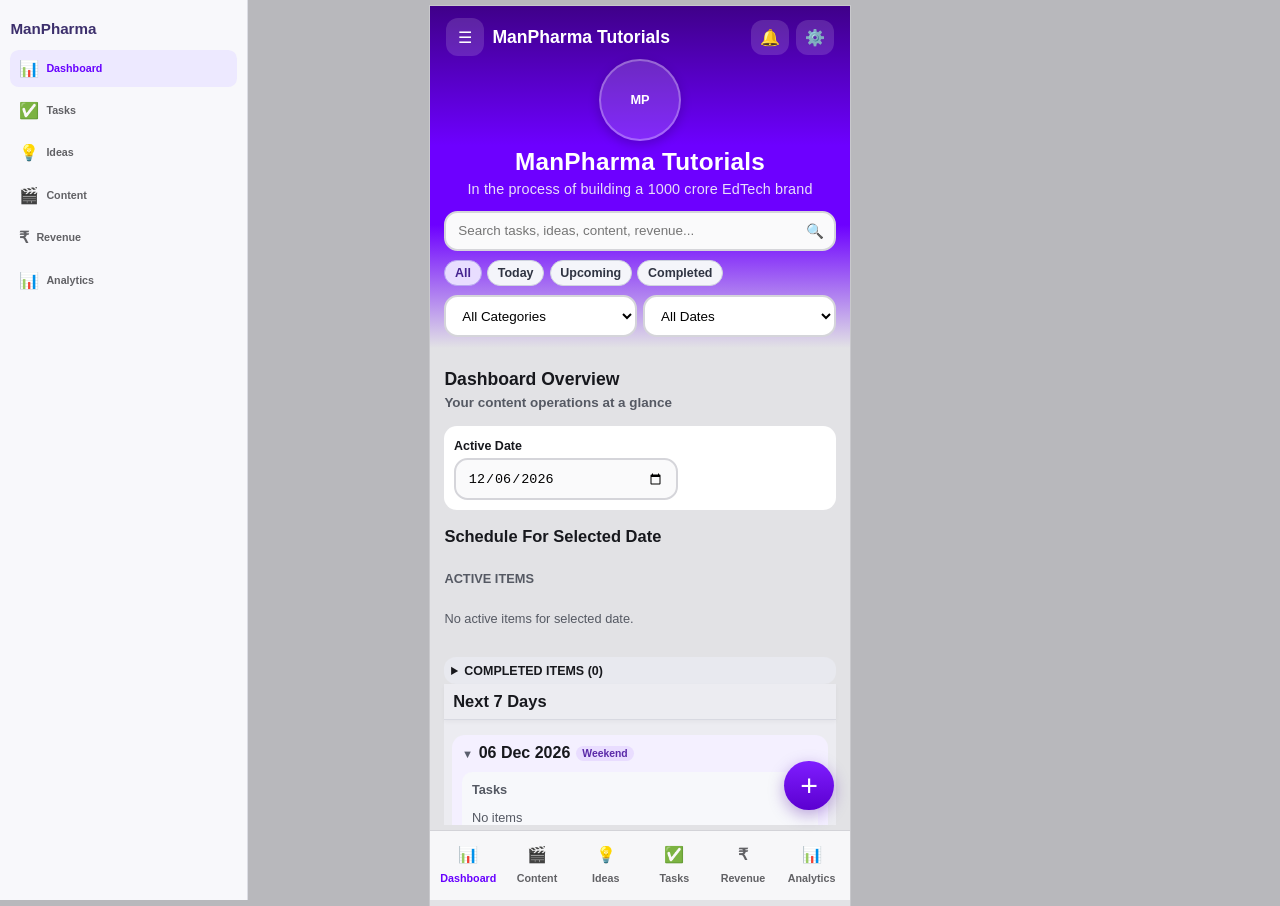
==== commit 10738c61: "Add files via upload" ====
--- a/index.html
+++ b/index.html
@@ -27,8 +27,8 @@
     </nav>
   </aside>
   <div id="sidebarBackdrop" class="sidebar-backdrop"></div>
-  <div class="phone-shell">
-    <header class="topbar">
+  <div class="phone-shell app-container">
+    <header class="topbar top-header">
       <div class="header-row">
         <button id="menuToggleBtn" class="sidebar-open icon-btn" type="button" aria-label="Toggle Navigation">☰</button>
         <div class="header-title">ManPharma Tutorials</div>
@@ -47,6 +47,8 @@
           <p id="brandTagline">In the process of building a 1000 crore EdTech brand</p>
         </div>
       </div>
+    </header>
+    <section class="filter-bar">
       <div class="search-wrap">
         <input id="globalSearchInput" type="search" placeholder="Search tasks, ideas, content, revenue..." />
         <span class="search-icon">🔍</span>
@@ -70,9 +72,9 @@
           </select>
         </div>
       </div>
-    </header>
-
-    <main class="content" id="dashboardView">
+    </section>
+
+    <main class="content main-content" id="dashboardView">
       <section class="hero">
         <h2>Dashboard Overview</h2>
         <p>Your content operations at a glance</p>
@@ -106,7 +108,7 @@
       </section>
     </main>
 
-    <main class="content hidden" id="contentView">
+    <main class="content main-content hidden" id="contentView">
       <section class="hero"><h2>Content</h2><p>Manage scheduled posts and videos</p></section>
       <button class="wide-cta" data-open="postModal">+ Add Content</button>
       <h3>Posts</h3>
@@ -115,19 +117,19 @@
       <div id="videosList" class="list"></div>
     </main>
 
-    <main class="content hidden" id="ideasView">
+    <main class="content main-content hidden" id="ideasView">
       <section class="hero"><h2>Ideas</h2><p>Capture content and research ideas</p></section>
       <button class="wide-cta" data-open="ideaModal">+ Add Idea</button>
       <div id="ideasList" class="list"></div>
     </main>
 
-    <main class="content hidden" id="tasksView">
+    <main class="content main-content hidden" id="tasksView">
       <section class="hero"><h2>Tasks</h2><p>Track priorities and due dates</p></section>
       <button class="wide-cta" data-open="taskModal">+ Add Task</button>
       <div id="tasksList" class="list"></div>
     </main>
 
-    <main class="content hidden" id="revenueView">
+    <main class="content main-content hidden" id="revenueView">
       <section class="hero"><h2>Revenue</h2><p>Track income entries and summaries</p></section>
       <button class="wide-cta" data-open="revenueModal">+ Add Revenue</button>
       <div class="stats-grid one-col">
@@ -139,7 +141,7 @@
       <div id="revenueModuleList" class="list"></div>
     </main>
 
-    <main class="content hidden" id="analyticsView">
+    <main class="content main-content hidden" id="analyticsView">
       <section class="hero"><h2>Analytics</h2><p>Productivity and revenue insights</p></section>
       <section>
         <h3>Productivity Analytics</h3>
--- a/styles.css
+++ b/styles.css
@@ -13,12 +13,19 @@
 }
 
 * { box-sizing: border-box; }
+html, body {
+  height: 100%;
+  margin: 0;
+}
 html { font-size: 100%; }
 body {
-  margin: 0;
+  height: 100dvh;
+  overflow: hidden;
   font-family: "-apple-system", "BlinkMacSystemFont", "Segoe UI", sans-serif;
   background: #b8b8bc;
   color: var(--text);
+  padding-top: env(safe-area-inset-top, 0px);
+  padding-bottom: env(safe-area-inset-bottom, 0px);
 }
 
 .app-sidebar {
@@ -87,21 +94,49 @@
   width: 100%;
   max-width: 100vw;
   margin: 0;
-  min-height: 100dvh;
+  height: calc(100dvh - env(safe-area-inset-top, 0px) - env(safe-area-inset-bottom, 0px));
   background: var(--bg);
   box-shadow: 0 0 0 1px #c8c8cc;
   position: relative;
   padding-bottom: calc(5.1rem + env(safe-area-inset-bottom, 0px));
   margin-left: 15.5rem;
+  overflow: hidden;
+}
+
+.app-container {
+  display: flex;
+  flex-direction: column;
 }
 
 .topbar {
   background: linear-gradient(180deg, #3f0089 0%, #6d00ff 68%);
   color: #fff;
-  padding: 0.75rem 1rem 1.1rem;
-  position: sticky;
-  top: 0;
+  padding: 0.75rem 1rem 0.8rem;
   z-index: 30;
+}
+
+.top-header {
+  flex-shrink: 0;
+}
+
+.filter-bar {
+  flex-shrink: 0;
+  padding: 0 0.9rem 0.7rem;
+  background: linear-gradient(180deg, #6d00ff 0%, #6d00ff 10%, #e2e2e5 100%);
+  max-height: 14rem;
+  overflow: hidden;
+  opacity: 1;
+  transform: translateY(0);
+  transition: max-height 0.26s ease, padding 0.26s ease, opacity 0.2s ease, transform 0.26s ease;
+  will-change: transform, max-height, opacity;
+}
+
+.filter-bar.hidden {
+  max-height: 0;
+  padding-top: 0;
+  padding-bottom: 0;
+  opacity: 0;
+  transform: translateY(-0.8rem);
 }
 
 .header-row {
@@ -202,7 +237,7 @@
 }
 
 .search-wrap {
-  margin-top: 0.7rem;
+  margin-top: 0;
   position: relative;
 }
 
@@ -253,7 +288,18 @@
   border: 2px solid #fff;
 }
 
-.content { padding: 0.95rem 0.9rem 1.25rem; }
+.content {
+  padding: 0.95rem 0.9rem 1.25rem;
+  flex: 1;
+  min-height: 0;
+  overflow-y: auto;
+  -webkit-overflow-scrolling: touch;
+}
+
+.main-content {
+  flex: 1;
+  min-height: 0;
+}
 .card-inline {
   background: #fff;
   border-radius: 0.8rem;
@@ -578,8 +624,8 @@
   opacity: 0.7;
 }
 .week-zone {
-  max-height: 26rem;
-  overflow-y: auto;
+  max-height: none;
+  overflow: visible;
   border-radius: 0.8rem;
   background: #ececf1;
 }
@@ -739,13 +785,13 @@
   display: grid;
   gap: 0.55rem;
   margin-top: 0.6rem;
-  overflow: hidden;
-  max-height: 40rem;
+  overflow: visible;
+  max-height: none;
   opacity: 1;
-  transition: max-height 0.22s ease, opacity 0.2s ease;
+  transition: opacity 0.2s ease;
 }
 .week-card:not([open]) .scheduled-grid {
-  max-height: 0;
+  display: none;
   opacity: 0;
   margin-top: 0;
 }
@@ -1208,10 +1254,6 @@
   padding: 0.72rem 0.76rem;
 }
 
-.week-zone {
-  max-height: 30rem;
-}
-
 .scheduled-cell {
   padding: 0.62rem;
 }
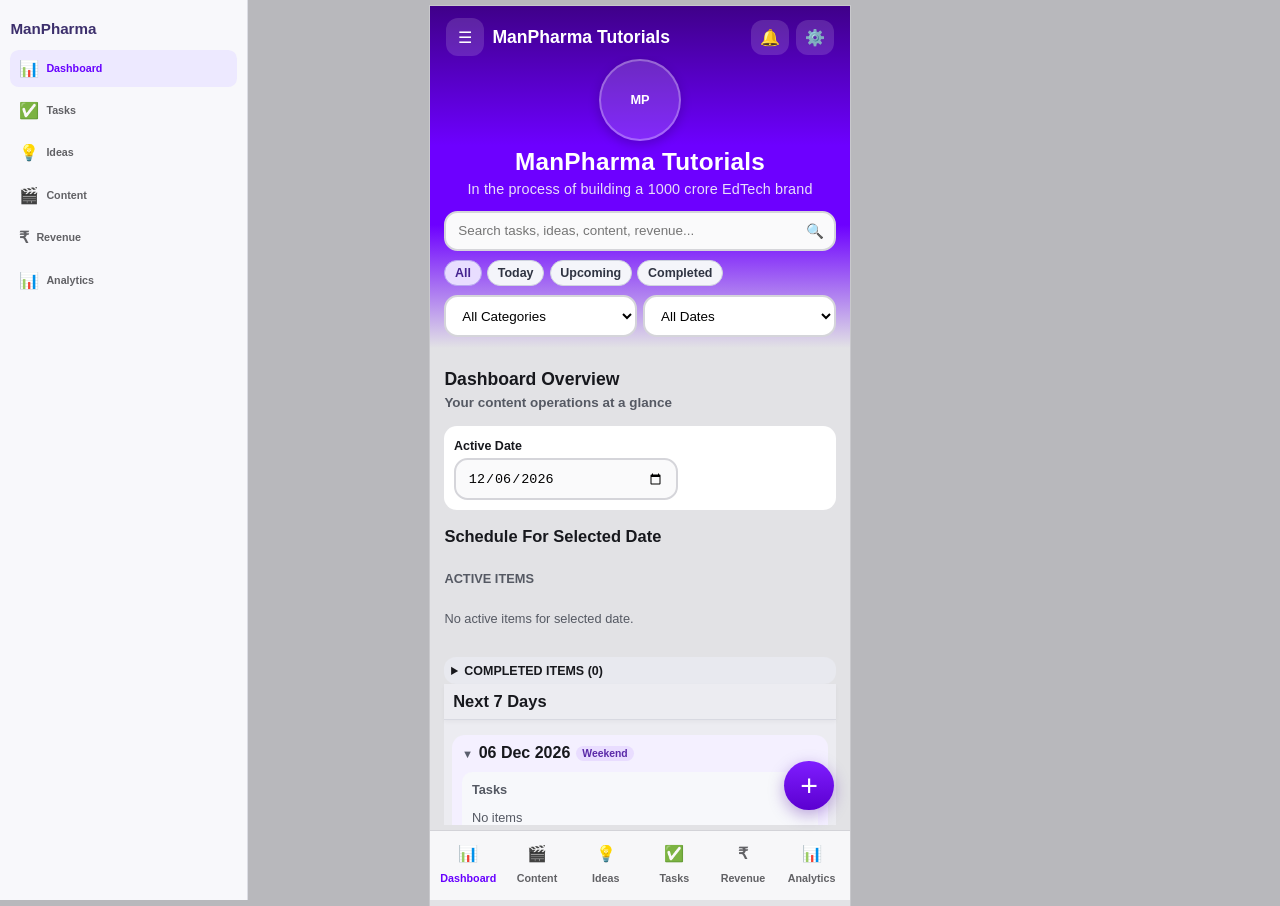
==== commit a7cc7385: "Add files via upload" ====
--- a/index.html
+++ b/index.html
@@ -3,14 +3,17 @@
 <head>
   <meta charset="UTF-8" />
   <meta name="viewport" content="width=device-width, initial-scale=1.0, viewport-fit=cover" />
-  <meta name="theme-color" content="#ffffff" />
+  <meta name="theme-color" content="#5f00d5" />
   <meta name="apple-mobile-web-app-capable" content="yes" />
+  <meta name="mobile-web-app-capable" content="yes" />
   <meta name="apple-mobile-web-app-status-bar-style" content="default" />
   <meta name="apple-mobile-web-app-title" content="ManPharma" />
   <title>ManPharma Offline Dashboard</title>
   <link rel="manifest" href="./manifest.json" />
   <link rel="icon" type="image/png" href="./icons/icon-192.png" />
-  <link rel="apple-touch-icon" href="./icons/apple-touch-icon.png" />
+  <link rel="icon" sizes="192x192" href="./icons/icon-192.png" />
+  <link rel="icon" sizes="512x512" href="./icons/icon-512.png" />
+  <link rel="apple-touch-icon" sizes="180x180" href="./icons/apple-touch-icon.png" />
   <link rel="stylesheet" href="./styles.css" />
 </head>
 <body>
@@ -175,7 +178,7 @@
       </section>
     </main>
 
-    <nav class="bottom-nav">
+    <nav class="bottom-nav mobile-chrome">
       <button class="nav-btn active" data-view="dashboardView"><span>📊</span><span>Dashboard</span></button>
       <button class="nav-btn" data-view="contentView"><span>🎬</span><span>Content</span></button>
       <button class="nav-btn" data-view="ideasView"><span>💡</span><span>Ideas</span></button>
@@ -183,7 +186,7 @@
       <button class="nav-btn" data-view="revenueView"><span>₹</span><span>Revenue</span></button>
       <button class="nav-btn" data-view="analyticsView"><span>📊</span><span>Analytics</span></button>
     </nav>
-    <button id="quickCaptureBtn" class="quick-capture-btn" type="button" aria-label="Quick Add" data-open="quickAddModal">+</button>
+    <button id="quickCaptureBtn" class="quick-capture-btn mobile-chrome" type="button" aria-label="Quick Add" data-open="quickAddModal">+</button>
   </div>
 
   <div id="overlay" class="overlay hidden"></div>
--- a/styles.css
+++ b/styles.css
@@ -10,6 +10,9 @@
   --pink: #e71d73;
   --chip-bg: #4a4560;
   --shadow: 0 0.3rem 1rem rgba(0, 0, 0, 0.13);
+  --header-compact-offset: 0px;
+  --nav-compact-offset: 0px;
+  --chrome-transition: 0.28s ease;
 }
 
 * { box-sizing: border-box; }
@@ -26,6 +29,14 @@
   color: var(--text);
   padding-top: env(safe-area-inset-top, 0px);
   padding-bottom: env(safe-area-inset-bottom, 0px);
+}
+
+body.top-chrome-compact {
+  --header-compact-offset: 7.75rem;
+}
+
+body.bottom-nav-hidden {
+  --nav-compact-offset: 5.4rem;
 }
 
 .app-sidebar {
@@ -98,9 +109,10 @@
   background: var(--bg);
   box-shadow: 0 0 0 1px #c8c8cc;
   position: relative;
-  padding-bottom: calc(5.1rem + env(safe-area-inset-bottom, 0px));
+  padding-bottom: calc(5.1rem + env(safe-area-inset-bottom, 0px) - var(--nav-compact-offset));
   margin-left: 15.5rem;
   overflow: hidden;
+  transition: padding-bottom var(--chrome-transition);
 }
 
 .app-container {
@@ -113,6 +125,7 @@
   color: #fff;
   padding: 0.75rem 1rem 0.8rem;
   z-index: 30;
+  transition: padding var(--chrome-transition), box-shadow var(--chrome-transition);
 }
 
 .top-header {
@@ -129,6 +142,8 @@
   transform: translateY(0);
   transition: max-height 0.26s ease, padding 0.26s ease, opacity 0.2s ease, transform 0.26s ease;
   will-change: transform, max-height, opacity;
+  position: relative;
+  z-index: 20;
 }
 
 .filter-bar.hidden {
@@ -160,6 +175,23 @@
   flex-direction: column;
   gap: 0.45rem;
   padding-top: 0.2rem;
+  max-height: 11rem;
+  opacity: 1;
+  overflow: hidden;
+  transform: translateY(0);
+  transition: max-height var(--chrome-transition), opacity var(--chrome-transition), transform var(--chrome-transition), margin var(--chrome-transition), padding var(--chrome-transition);
+}
+
+body.top-chrome-compact .topbar {
+  padding-bottom: 0.45rem;
+  box-shadow: 0 0.2rem 0.8rem rgba(27, 0, 61, 0.18);
+}
+
+body.top-chrome-compact .brand-stack {
+  max-height: 0;
+  opacity: 0;
+  padding-top: 0;
+  transform: translateY(-0.75rem);
 }
 
 .brand-logo-box {
@@ -294,6 +326,7 @@
   min-height: 0;
   overflow-y: auto;
   -webkit-overflow-scrolling: touch;
+  scroll-behavior: smooth;
 }
 
 .main-content {
@@ -407,6 +440,15 @@
   padding: 0.35rem 0.25rem;
   z-index: 40;
   overflow-x: auto;
+  padding-bottom: calc(0.35rem + env(safe-area-inset-bottom, 0px));
+  transform: translateY(0);
+  transition: transform var(--chrome-transition), opacity var(--chrome-transition);
+  will-change: transform, opacity;
+}
+
+body.bottom-nav-hidden .bottom-nav {
+  transform: translateY(calc(100% + env(safe-area-inset-bottom, 0px)));
+  opacity: 0.98;
 }
 .nav-btn {
   border: 0;
@@ -1280,6 +1322,12 @@
   place-items: center;
   box-shadow: 0 0.3rem 1rem rgba(73, 0, 160, 0.35);
   z-index: 45;
+  transition: transform var(--chrome-transition), opacity var(--chrome-transition), bottom var(--chrome-transition);
+}
+
+body.bottom-nav-hidden .quick-capture-btn {
+  transform: translateY(calc(4.9rem + env(safe-area-inset-bottom, 0px)));
+  opacity: 0.92;
 }
 
 .quick-add-grid {
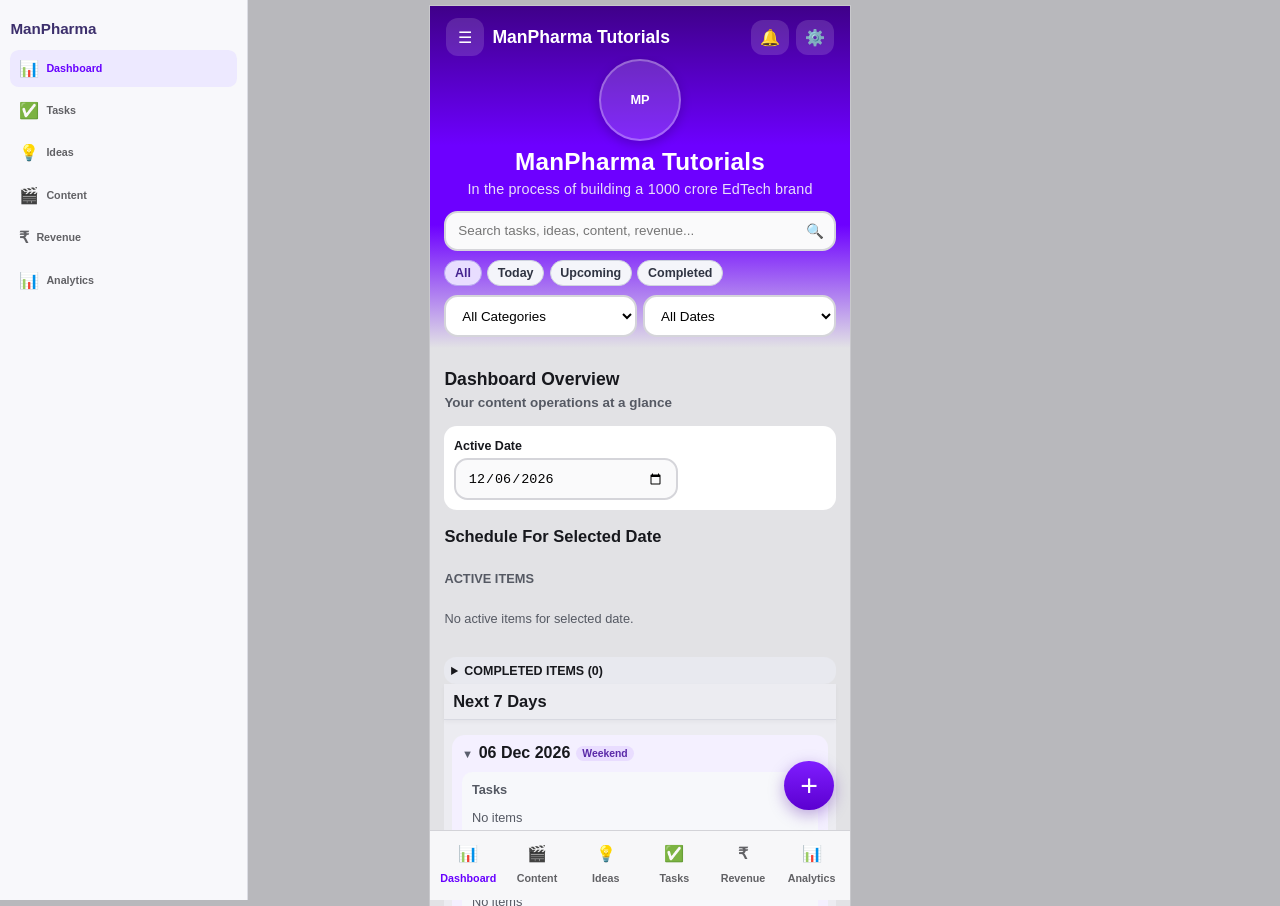
==== commit 00ead166: "Add files via upload" ====
--- a/index.html
+++ b/index.html
@@ -10,10 +10,8 @@
   <meta name="apple-mobile-web-app-title" content="ManPharma" />
   <title>ManPharma Offline Dashboard</title>
   <link rel="manifest" href="./manifest.json" />
-  <link rel="icon" type="image/png" href="./icons/icon-192.png" />
-  <link rel="icon" sizes="192x192" href="./icons/icon-192.png" />
-  <link rel="icon" sizes="512x512" href="./icons/icon-512.png" />
-  <link rel="apple-touch-icon" sizes="180x180" href="./icons/apple-touch-icon.png" />
+  <link rel="icon" type="image/png" sizes="any" href="./icons/logo.png" />
+  <link rel="apple-touch-icon" sizes="any" href="./icons/logo.png" />
   <link rel="stylesheet" href="./styles.css" />
 </head>
 <body>
--- a/styles.css
+++ b/styles.css
@@ -10,8 +10,6 @@
   --pink: #e71d73;
   --chip-bg: #4a4560;
   --shadow: 0 0.3rem 1rem rgba(0, 0, 0, 0.13);
-  --header-compact-offset: 0px;
-  --nav-compact-offset: 0px;
   --chrome-transition: 0.28s ease;
 }
 
@@ -29,14 +27,6 @@
   color: var(--text);
   padding-top: env(safe-area-inset-top, 0px);
   padding-bottom: env(safe-area-inset-bottom, 0px);
-}
-
-body.top-chrome-compact {
-  --header-compact-offset: 7.75rem;
-}
-
-body.bottom-nav-hidden {
-  --nav-compact-offset: 5.4rem;
 }
 
 .app-sidebar {
@@ -109,10 +99,8 @@
   background: var(--bg);
   box-shadow: 0 0 0 1px #c8c8cc;
   position: relative;
-  padding-bottom: calc(5.1rem + env(safe-area-inset-bottom, 0px) - var(--nav-compact-offset));
   margin-left: 15.5rem;
   overflow: hidden;
-  transition: padding-bottom var(--chrome-transition);
 }
 
 .app-container {
@@ -321,12 +309,17 @@
 }
 
 .content {
-  padding: 0.95rem 0.9rem 1.25rem;
+  padding: 0.95rem 0.9rem calc(6rem + env(safe-area-inset-bottom, 0px));
   flex: 1;
   min-height: 0;
   overflow-y: auto;
   -webkit-overflow-scrolling: touch;
   scroll-behavior: smooth;
+  transition: padding-bottom var(--chrome-transition);
+}
+
+body.bottom-nav-hidden .content {
+  padding-bottom: calc(1.1rem + env(safe-area-inset-bottom, 0px));
 }
 
 .main-content {
@@ -1326,7 +1319,7 @@
 }
 
 body.bottom-nav-hidden .quick-capture-btn {
-  transform: translateY(calc(4.9rem + env(safe-area-inset-bottom, 0px)));
+  transform: translateY(calc(4.7rem + env(safe-area-inset-bottom, 0px)));
   opacity: 0.92;
 }
 
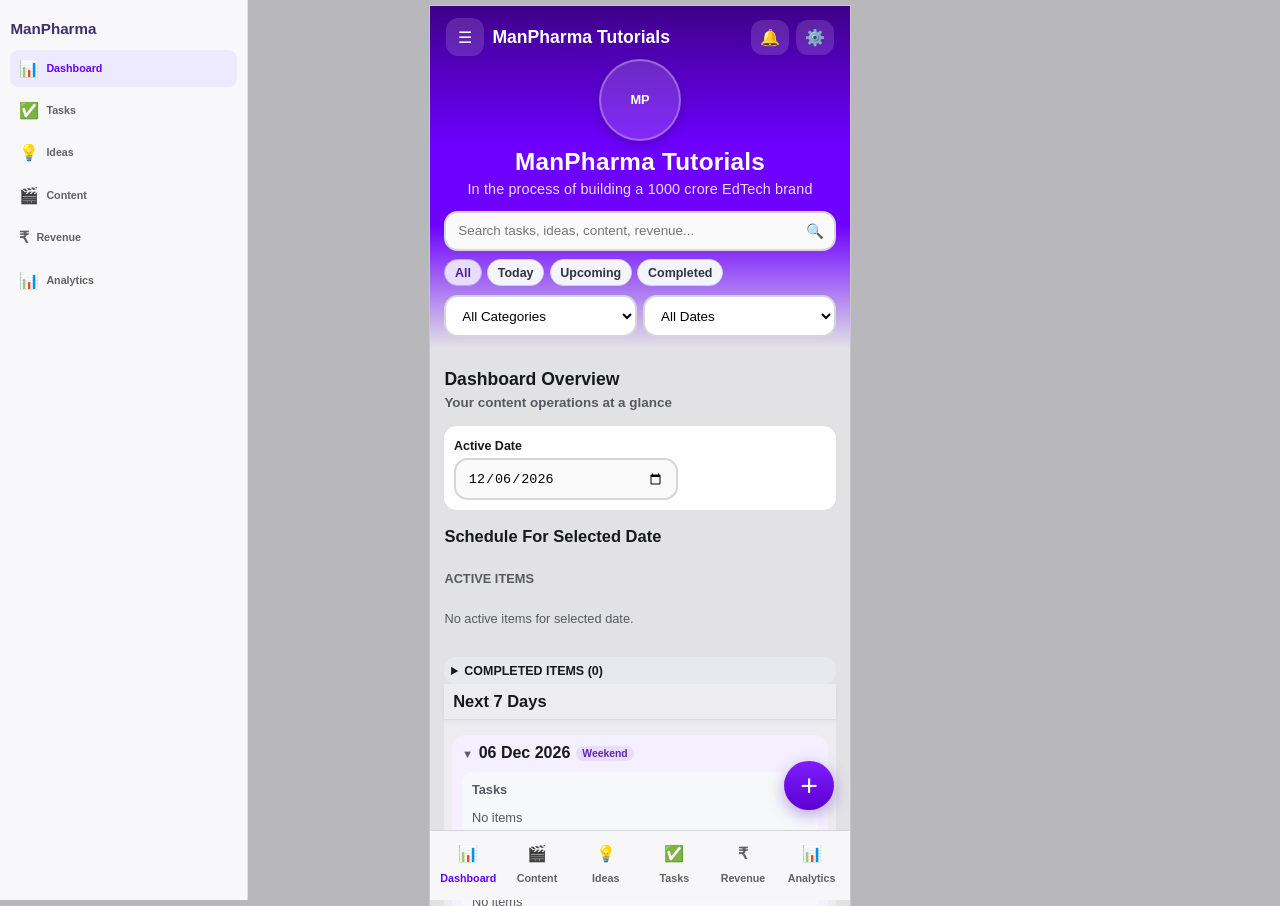
==== commit 945a3301: "Add files via upload" ====
--- a/index.html
+++ b/index.html
@@ -2,7 +2,7 @@
 <html lang="en">
 <head>
   <meta charset="UTF-8" />
-  <meta name="viewport" content="width=device-width, initial-scale=1.0, viewport-fit=cover" />
+  <meta name="viewport" content="width=device-width, initial-scale=1.0, viewport-fit=cover, maximum-scale=1, user-scalable=no" />
   <meta name="theme-color" content="#5f00d5" />
   <meta name="apple-mobile-web-app-capable" content="yes" />
   <meta name="mobile-web-app-capable" content="yes" />
--- a/styles.css
+++ b/styles.css
@@ -29,6 +29,10 @@
   padding-bottom: env(safe-area-inset-bottom, 0px);
 }
 
+body, .phone-shell, .content {
+  overscroll-behavior-y: contain;
+}
+
 .app-sidebar {
   position: fixed;
   top: 0;
@@ -127,9 +131,8 @@
   max-height: 14rem;
   overflow: hidden;
   opacity: 1;
-  transform: translateY(0);
-  transition: max-height 0.26s ease, padding 0.26s ease, opacity 0.2s ease, transform 0.26s ease;
-  will-change: transform, max-height, opacity;
+  transition: max-height 0.26s ease, padding 0.26s ease, opacity 0.2s ease;
+  will-change: max-height, opacity;
   position: relative;
   z-index: 20;
 }
@@ -139,7 +142,6 @@
   padding-top: 0;
   padding-bottom: 0;
   opacity: 0;
-  transform: translateY(-0.8rem);
 }
 
 .header-row {
@@ -309,17 +311,21 @@
 }
 
 .content {
-  padding: 0.95rem 0.9rem calc(6rem + env(safe-area-inset-bottom, 0px));
+  padding: 0.95rem 0.9rem calc(1.1rem + env(safe-area-inset-bottom, 0px));
   flex: 1;
   min-height: 0;
   overflow-y: auto;
   -webkit-overflow-scrolling: touch;
-  scroll-behavior: smooth;
-  transition: padding-bottom var(--chrome-transition);
-}
-
-body.bottom-nav-hidden .content {
-  padding-bottom: calc(1.1rem + env(safe-area-inset-bottom, 0px));
+}
+
+@supports (-webkit-touch-callout: none) {
+  .content {
+    overscroll-behavior-y: none;
+  }
+}
+
+input, select, textarea, button {
+  font-size: 16px;
 }
 
 .main-content {
@@ -994,6 +1000,8 @@
   height: 1.2rem;
   font-size: 0.72rem;
   cursor: pointer;
+  display: inline-grid;
+  place-items: center;
 }
 .chip {
   border: 0;
